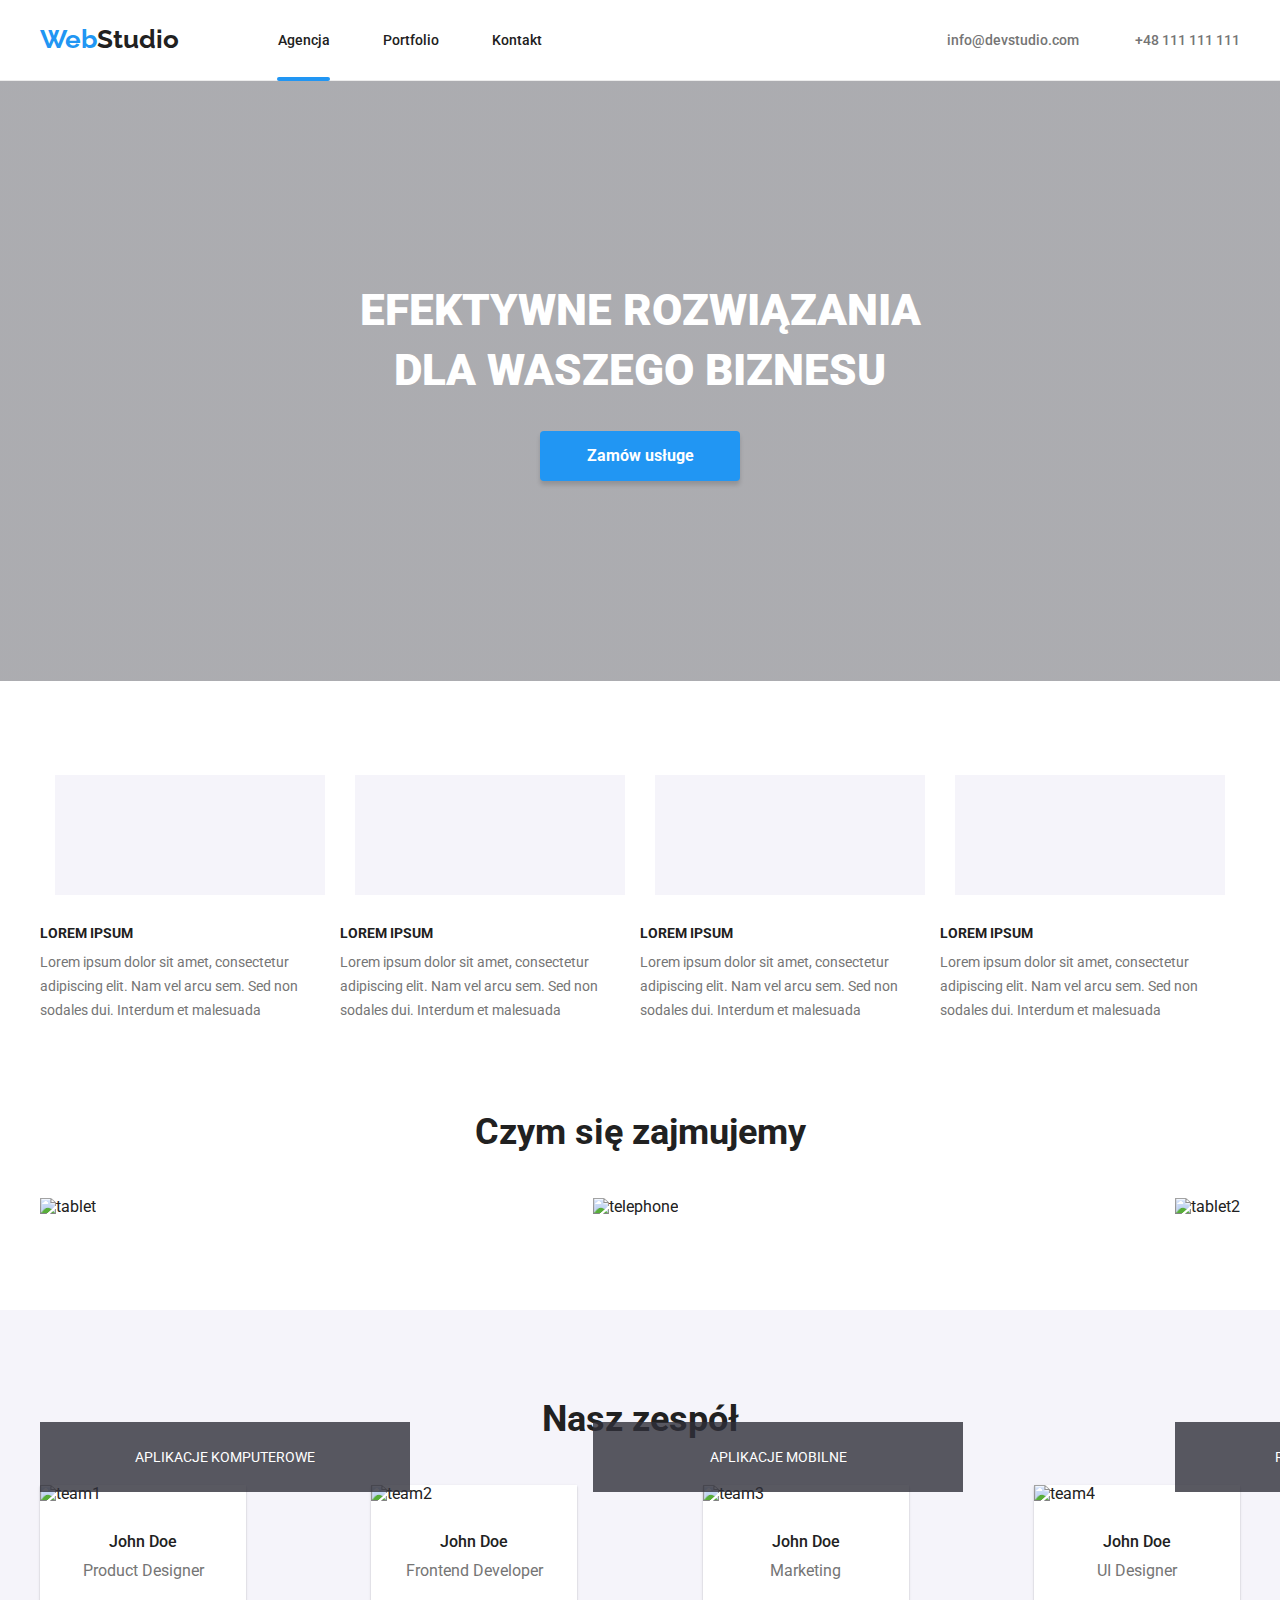
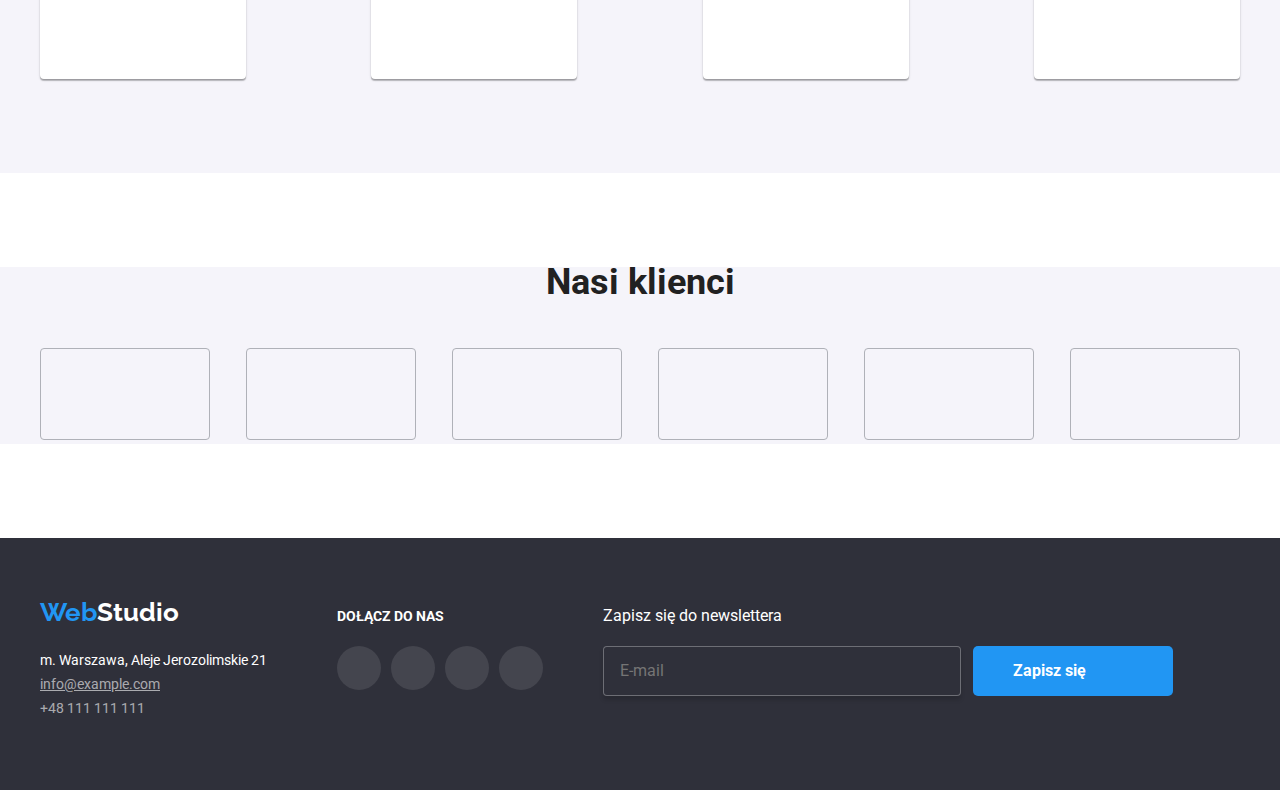
==== index.html @ 6f5c292a "finished" ====
<!DOCTYPE html>
<html lang="en">
  <head>
    <meta charset="UTF-8" />
    <meta http-equiv="X-UA-Compatible" content="IE=edge" />
    <meta name="viewport" content="width=device-width, initial-scale=1.0" />
    <title>Main Page</title>
    <link rel="preconnect" href="https://fonts.googleapis.com" />
    <link rel="preconnect" href="https://fonts.gstatic.com" crossorigin />
    <link
      href="https://fonts.googleapis.com/css2?family=Raleway:wght@700&family=Roboto:wght@400;500;700;900&display=swap"
      rel="stylesheet"
    />
    <link
      rel="stylesheet"
      href="https://cdnjs.cloudflare.com/ajax/libs/modern-normalize/1.0.0/modern-normalize.min.css"
    />
    <!-- WALIDATOR DODANY POWYZEJ-->

    <link rel="stylesheet" href="css/styles.css" />
  </head>
  <body>
    <header>
      <div class="container">
        <!-- SEKCJA ZACZĘTA OD container i w niej cala reszta-->
        <div class="header">
          <a class="header webstudio" href="index.html"
            ><span class="web">Web</span><span class="studio">Studio</span></a
          >
          <nav>
            <ul class="header_nav_ul header-nav-container">
              <li><a class="header_nav_li agencja agencja_index" href="#">Agencja</a></li>
              <li>
                <a class="header_nav_li portfolio" href="portfolio.html"
                  >Portfolio</a
                >
              </li>
              <li><a class="header_nav_li kontakt" href="#">Kontakt</a></li>
            </ul>
          </nav>
           <a class="header_mail" href="mailto:info@devstudio.com">
                           <svg class="icon-header icon-envelope" width="16px" height="12px">
                             <use href="./Images/icons.svg#icon-envelope"></use></svg>

           <span> info@devstudio.com</span></a>
          
     
         
         
          <a class="header_tel" href="tel:+48111111111">
             <svg class="icon-header icon-phone" width="16px" height="20px">
            <use href="./Images/icons.svg#icon-smartphone">
          <span>+48 111 111 111</span></a>
        </div>
      </div>
    </header>
    <main>
      <section class="main_section1">
        <div class="container">
          <!-- SEKCJA ZACZĘTA OD container i w niej cala reszta-->

          <h1 class="h1-title">EFEKTYWNE ROZWIĄZANIA DLA WASZEGO BIZNESU</h1>
          <button class="main_button" type="button" data-modal-open>Zamów usługe</button>
        </div>
      </section>

      <section class="main_section2">
        <div class="container">
          <!-- SEKCJA ZACZĘTA OD container i w niej cala reszta-->
          <ul class="section2-icons">
            <li>
             <svg>
                <use  href="Images/icons.svg#icon-antenna"></use>
              </svg>
              <li>
              <svg width="270px" height="120px">
                <use href="Images/icons.svg#icon-clock" ></use></svg>
            </li>
            <li>
              <svg width="270px" height="120px">
                <use href="Images/icons.svg#icon-diagram"></use>
              </svg>
            </li>
            <li>
              <svg width="270px" height="120px">
                <use  href="Images/icons.svg#icon-astronaut"></use>
              </svg>
            </li>
          </ul>
          <ul class="section2">
            <li class="section2-li">
              <h3>LOREM IPSUM</h3>
              <p class="h3_p">
                Lorem ipsum dolor sit amet, consectetur adipiscing elit. Nam vel
                arcu sem. Sed non sodales dui. Interdum et malesuada
              </p>
            </li>
            <li class="section2-li">
              <h3>LOREM IPSUM</h3>
              <p class="h3_p">
                Lorem ipsum dolor sit amet, consectetur adipiscing elit. Nam vel
                arcu sem. Sed non sodales dui. Interdum et malesuada
              </p>
            </li>
            <li class="section2-li">
              <h3>LOREM IPSUM</h3>
              <p class="h3_p">
                Lorem ipsum dolor sit amet, consectetur adipiscing elit. Nam vel
                arcu sem. Sed non sodales dui. Interdum et malesuada
              </p>
            </li>
            <li class="section2-li">
              <h3>LOREM IPSUM</h3>
              <p class="h3_p">
                Lorem ipsum dolor sit amet, consectetur adipiscing elit. Nam vel
                arcu sem. Sed non sodales dui. Interdum et malesuada
              </p>
            </li>
          </ul>
        </div>
      </section>
<!--                                CZYM SIE ZAJMUJEMY                   -->

      <section class="main_section3">
        <div class="container">
          <!-- SEKCJA ZACZĘTA OD container i w niej cala reszta-->

          <h2>Czym się zajmujemy</h2>
          <ul class="section3">
            <li>
              <img
                src="Images/items/img-3.jpg"
                alt="tablet"
                width="370"
                height="294"
              />
              <div class="section3-div">
                <p>APLIKACJE KOMPUTEROWE</p>
              </div>
            </li>
            <li class="section3_li2">
              <img
                src="Images/items/img-1.jpg"
                alt="telephone"
                width="370"
                height="294"
              />
                <div class="section3-div">
                <p>APLIKACJE MOBILNE</p>
              </div>
            </li>
            <li class="section3_li3">
              <img
                src="Images/items/img-2.jpg"
                alt="tablet2"
                width="370"
                height="294"
              />
                <div class="section3-div">
                <p>ROZWIĄZANIA GRAFICZNE</p>
              </div>
            </li>
          </ul>
        </div>
      </section>
      <section class="main_section4">
        <div class="container">
          <!-- SEKCJA ZACZĘTA OD container i w niej cala reszta-->

          <h2>Nasz zespół</h2>
          <ul class="main_section4">
            <li>
              <figure>
                <img
                  src="Images/people/img-a-.jpg"
                  alt="team1"
                  width="270"
                  height="260"
                />
                <figcaption class="figcaption_main">
                  John Doe
                  <p><span class="figcaption_span">Product Designer</span></p>
                    <ul class="linki">
                      <li>
                        <a href="#">
                          
                <svg width="20px" height="20px">
                  <use href="./Images/icons.svg#icon-instagram"></use>
                </svg>
                </a>
              </li>
              <li>
                                        <a href="#">
                <svg width="20px" height="20px">
                  <use href="./Images/icons.svg#icon-twitter"></use>
                </svg>
                </a>
              </li>
              <li>
                                        <a href="#">
                <svg width="20px" height="20px">
                  <use href="./Images/icons.svg#icon-facebook"></use>
                </svg>
                </a>
              </li>
              <li>                        <a href="#">
                <svg width="20px" height="20px">
                  <use href="./Images/icons.svg#icon-linkedin"
></use>
                </svg>
                </a>
              </li>
                    </ul>
                </figcaption>
              </figure>
               
            
         
            <li>
              <figure>
                <img
                  src="Images/people/img-d.jpg"
                  alt="team2"
                  width="270"
                  height="260"
                />
                <figcaption class="figcaption_main">
                  John Doe
                  <p><span class="figcaption_span">Frontend Developer</span></p>
                    <ul class="linki">
                      <li>
                        <a href="#">
                          
                <svg width="20px" height="20px">
                  <use href="./Images/icons.svg#icon-instagram"></use>
                </svg>
                </a>
              </li>
              <li>
                                        <a href="#">
                <svg width="20px" height="20px">
                  <use href="./Images/icons.svg#icon-twitter"></use>
                </svg>
                </a>
              </li>
              <li>
                                        <a href="#">
                <svg width="20px" height="20px">
                  <use href="./Images/icons.svg#icon-facebook"></use>
                </svg>
                </a>
              </li>
              <li>                        <a href="#">
                <svg width="20px" height="20px">
                  <use href="./Images/icons.svg#icon-linkedin"
></use>
                </svg>
                </a>
              </li>
                    </ul>
                </figcaption>
              </figure>
            <li>
              <figure>
                <img
                  src="Images/people/img-c.jpg"
                  alt="team3"
                  width="270"
                  height="260"
                />
                <figcaption class="figcaption_main">
                  John Doe
                  <p><span class="figcaption_span">Marketing</span></p>
           <ul class="linki">
                      <li>
                        <a href="#">
                          
                <svg width="20px" height="20px">
                  <use href="./Images/icons.svg#icon-instagram"></use>
                </svg>
                </a>
              </li>
              <li>
                                        <a href="#">
                <svg width="20px" height="20px">
                  <use href="./Images/icons.svg#icon-twitter"></use>
                </svg>
                </a>
              </li>
              <li>
                                        <a href="#">
                <svg width="20px" height="20px">
                  <use href="./Images/icons.svg#icon-facebook"></use>
                </svg>
                </a>
              </li>
              <li>                        <a href="#">
                <svg width="20px" height="20px">
                  <use href="./Images/icons.svg#icon-linkedin"
></use>
                </svg>
                </a>
              </li>
                    </ul>
                </figcaption>
              </figure>
            <li>
              <figure>
                <img
                  src="Images/people/img-b.jpg"
                  alt="team4"
                  width="270"
                  height="260"
                />
                <figcaption class="figcaption_main">
                  John Doe
                  <p><span class="figcaption_span">UI Designer</span></p>
            <ul class="linki">
                      <li>
                        <a href="#">
                          
                <svg width="20px" height="20px">
                  <use href="./Images/icons.svg#icon-instagram"></use>
                </svg>
                </a>
              </li>
              <li>
                                        <a href="#">
                <svg width="20px" height="20px">
                  <use href="./Images/icons.svg#icon-twitter"></use>
                </svg>
                </a>
              </li>
              <li>
                                        <a href="#">
                <svg width="20px" height="20px">
                  <use href="./Images/icons.svg#icon-facebook"></use>
                </svg>
                </a>
              </li>
              <li>                        <a href="#">
                <svg width="20px" height="20px">
                  <use href="./Images/icons.svg#icon-linkedin"
></use>
                </svg>
                </a>
              </li>
                    </ul>
                </figcaption>
              </figure>
          </ul>
        </div>
      </section>
      <section class="main_section5">
        <div class="container">
        <h2>Nasi klienci</h2>
        <ul class="klienci">
          <li>
            <a href="#">
            <svg width="170px" height="92px">
              <use href="Images/icons.svg#icon-Logo"></use>
            </svg>
                        </a>

          </li>

           <li>
                         <a href="#">

            <svg width="170px" height="92px">
              <use href="Images/icons.svg#icon-Logo-1"></use>
            </svg>
                        </a>

          </li>

           <li>
                         <a href="#">

            <svg width="170px" height="92px">
              <use href="Images/icons.svg#icon-Logo-2"></use>
            </svg>
                        </a>

          </li>

           <li>
                         <a href="#">

            <svg width="170px" height="92px">
              <use href="Images/icons.svg#icon-Logo-3"></use>
            </svg>
                        </a>

          </li>

           <li>
                         <a href="#">

            <svg width="170px" height="92px">
              <use href="Images/icons.svg#icon-Logo-4"></use>
            </svg>
                        </a>

          </li>

           <li>
                         <a href="#">

            <svg width="170px" height="92px">
              <use href="Images/icons.svg#icon-Logo-5"></use>
            </svg>
            </a>
          </li>

        </ul>
      </section>
    </main>
    <footer class="footer-container">
      <div class="container">
        <!-- SEKCJA ZACZĘTA OD container i w niej cala reszta-->
        <div class="footer">
                    <div class="welcome">
  <ul class="address_ul">
    <li>    <a class="footer webstudio" href="#"
            ><span class="web">Web</span
            ><span class="studio_footer">Studio</span></a
          ></li>
              <li class="address_li_1">m. Warszawa, Aleje Jerozolimskie 21</li>
              <li>
                <a class="footer_a footer_email" href="mailto:info@example.com"
                  >info@example.com</a
                >
              </li>
              <li>
                <a class="footer_a" href="telto:+48111111111"
                  >+48 111 111 111</a
                >
              </li>
            </ul>
            <ul class="end">
      
          
              <li> <span>DOŁĄCZ DO NAS</span></li>
              <li>
                <ul class="social-end">
                  <li>
                        <a href="#">
                          
                <svg width="20px" height="20px">
                  <use href="./Images/icons.svg#icon-instagram"></use>
                </svg>
                </a>
              </li>
              <li>
                                        <a href="#">
                <svg width="20px" height="20px">
                  <use href="./Images/icons.svg#icon-twitter"></use>
                </svg>
                </a>
              </li>
              <li>
                                        <a href="#">
                <svg width="20px" height="20px">
                  <use href="./Images/icons.svg#icon-facebook"></use>
                </svg>
                </a>
              </li>
              <li>                        <a href="#">
                <svg width="20px" height="20px">
                  <use href="./Images/icons.svg#icon-linkedin"
></use>
                </svg>
                </a>
              </li>
                </ul>
            </ul>
          </address>
                                  <div class="newsletter">
                                    <span>Zapisz się do newslettera</span>
                                    <form action="">
                                      <div class="newsletter-flex">
                                      <label for="email-newsletter"></label>
                                      <input type="email" class="email-newsletter" id="email-newsletter" placeholder="E-mail">
                                      <button class="newsletter-button" type="submit">
                                       <span>Zapisz się</span> 
                                            <svg class="flyletter" height="24px"> 
  <use href="./Images/symbol-defs.svg#icon-flyletter"></use>
</svg>
</button>
                                  


                                      </button>
                                      </div>
                                    </form>
                                  </div>

        </div>

      </div>
    </footer>
     <div class="backdrop is-hidden" data-modal>
     <div class="modal">
      <button type="button" class="close-btn" data-modal-close>
         <svg class="icon-close">
        <use href="./Images/symbol-defs.svg#icon-x"></use>
      </svg>
      </button>
      <p>Zostaw swoje dane w formularzu ponizej</p>
      <form>
          <label class="Imie">Imie
            <div class="column-modal">
                    <input type="text">
               <svg class="icon-person" width="12px" height="12px">
              <use href="./Images/symbol-defs.svg#icon-person" ></use>
            </svg>
      
           
            </div>
          </label>
          <label class="Telefon">Telefon
                        <div class="column-modal">
          <input type="number">
            <svg class="icon-tel" width="13px" height="13px">
              <use href="./Images/symbol-defs.svg#icon-tel" ></use>
            </svg>
                        </div>
          </label>
             <label class="email">Email
                                       <div class="column-modal">
          <input type="email">
           <svg class="icon-letter" width="15px" height="12px">
              <use href="./Images/symbol-defs.svg#icon-letter" ></use>
            </svg>
                                       </div>
             </label>
          <label class="Feedback">  Komentarz

          <textarea class="Feedback-textarea" name="Feedback" id="Feedback"  rows="5" placeholder="Wprowadź tekst"></textarea>
          </label>
          <label class="checkbox">
            <input type="checkbox">
            <p>Oświadczam iż akceptuję <a href="#">Regulamin</a>  i <a href="#">Politykę Prywatności.</a> </p>
          </label>
          <button class="submit-modal"  >Wyślij</button>
      </form>
      </div>

     
    </div>
<script src="./js/modal.js"></script>
  </body>
</html>
---- css/styles.css ----
body {
    color: #212121;
    /* Niewiem jak dodac kolejne czcionki alternatywne dla roboto, ale dodana jest rodzina bezszeryfowa     */
    font-family: 'Roboto', sans-serif;
}


h2 {
    font-size: 36px;
    font-weight: 700;
    line-height: 0.85;
}

h3 {
    font-size: 14px;
    font-weight: 700;
    line-height: 1.17;
}

.h3_p {
    font-size: 14px;
    font-weight: 400;
    color: #757575;
    line-height: 1.71;
    margin-top: 10px;
}

h1,
h2,
h3,
ul,
p,
section,
figure {
    padding: 0px;
    margin: 0px;
}

header {
    background-color: #FFFFFF;
}

footer {
    background-color: #2F303A;
}

ul {
    list-style-type: none;
}

main {
    padding-bottom: 94px;
}

.container {
    width: 1200px;
    margin: 0 auto;
}

.header {
    display: flex;
    height: 80px;
    align-items: center;
}

header {
    border-bottom: 1px solid #ECECEC;

}

.section2 {
    display: flex;
    margin-top: 30px;
}

.section3 {
    display: flex;
    justify-content: space-between;
}

.section3 li {
    position: relative;
}

.section3 div {
    position: absolute;
    top: 224px;
    width: 370px;
    height: 70px;
    background-color: rgba(47, 48, 58, 0.8);
    text-align: center;
    color: #FFFFFF;
}

.section3-div p {
    margin-top: 27px;
    margin-bottom: 27px;
    font-weight: 700px;
    font-size: 14px;
    line-height: 16.41px;
}

.main_section4 {
    display: flex;
    justify-content: space-between;
    background-color: #F5F4FA;
    margin-bottom: 94px;
}

.section-nav {
    display: flex;
    justify-content: center;
}

.section-images {
    display: flex;
    flex-wrap: wrap;
    justify-content: space-around;
}

.section-images li {
    margin-bottom: 30px;
    background-color: #FFFFFF;
}

.footer {
    height: 252px;
    margin-top: auto;
}

.main_section1.container {
    flex-direction: column;
    align-items: center;

}


.header-nav-container {
    display: flex;
}
.figure {
    position: relative;
        overflow: hidden;

    transition-property: box-shadow;
    transition-duration: 250ms;
    transition-timing-function: cubic-bezier(0.4, 0, 0.2, 1);

}
.

.section_ul.container {
    flex-wrap: wrap;
    justify-content: space-around;
}

.section_ul.container li {
    padding: 0px;
    margin: 0px;
    margin-top: 30px;
}

.section_ul li:hover {
    border: 1px solid #EEEEEE;
    box-shadow: 0px 1px 1px rgba(161, 131, 131, 0.12),
        0px 4px 4px rgba(0, 0, 0, 0.06),
        1px 4px 6px rgba(0, 0, 0, 0.16);
      
}
.section_ul li:hover .overlay {
    transform: translateY(0);
    visibility: visible;
}
.overlay {
    position: absolute;
    visibility: hidden;
    top: 0;
    left: 0;
    width: 100%;
    height: 100%;
    background-color: rgba(33, 150, 243, 0.9);
    transform: translateY(100%);
    transition: transform 500ms cubic-bezier(0.4, 0, 0.2, 1);
}
.overlay p {
    font-size: 18px;
    font-weight: 400;
    color: #FFFFFF;
    line-height: 28px;
    display: inline-block;
    width: 301px;
    height: 196px;
display: flex;
justify-content: center;
margin: 49px 45px 49px 24px;
}


.agencja {
    width: 53px;
    margin-left: 93px;
}



.agencja_index::after{
      content: "";
      width: 53px;
      height: 4px;
      background-color: #2196F3;
      display: inline-block;
      position: relative;
      top: 36px;
      right: 53px;
      border-radius: 2px;
}
.portfolio_portfolio::after {
          content: "";
          width: 53px;
          height: 4px;
          background-color: #2196F3;
          display: inline-block;
          position: relative;
          top: 36px;
          right: 53px;
          border-radius: 2px;
}
.portfolio_portfolio {
      margin-left: 53px;
   

}

.portfolio {
    width: 58px;
    margin-right: 53px;
}

.kontakt {
    width: 51px;
}
.header_mail,
.header_tel {
    color: #757575;
    text-decoration: none;
    font-size: 14px;
    font-weight: 500;
    line-height: 1.17;
    display: flex;
    align-items: center;
    fill: #757575;
    transition-property: color;
    transition-duration: 250ms;
    transition-timing-function: cubic-bezier(0.4, 0, 0.2, 1);
}



.header_nav_li:hover,
.header_nav_li:focus,
.header_mail:hover,
.header_mail:focus,
.header_tel:hover,
.header_tel:focus {
    fill: #2196F3;
    color: #2196F3;
}
.header_nav_li {
    color: #212121;
    text-decoration: none;
    font-size: 14px;
    font-weight: 500;
    line-height: 1.17;
    height: 16px;
    padding-top: 32px;
    padding-bottom: 32px;
    transition-property: color;
    transition-duration: 250ms;
    transition-timing-function: cubic-bezier(0.4, 0, 0.2, 1);
}

.main_section1 {
    background-image: linear-gradient(rgba(47, 48, 58, 0.4),
            rgba(47, 48, 58, 0.4)),
        url(../Images/background.jpg);
    height: 600px;
    background-size: cover;
    background-repeat: no-repeat;
}


.main_section2 {
    margin-top: 94px;
}

.section2-icons {
    display: flex;
    justify-content: space-around;
    align-items: center;
}

.section2-icons li {
    background-color: #F5F4FA;
    width: 270px;
    height: 120px;
}

.section2-icons svg {
    width: 270px;
    height: 70px;
    margin: auto;
    margin-top: 25px;

}


.h1-title {
    width: 696px;
    text-align: center;
    width: 650px;
    display: block;
    margin-left: auto;
    margin-right: auto;
    padding-top: 200px;
}

.main_section3 h2 {
    text-align: center;
    margin-top: 94px;
    margin-bottom: 50px;
}

.main_section3 {
    margin-bottom: 94px;
}

.main_section4 h2 {
    text-align: center;
    margin-top: 94px;
    margin-bottom: 50px;
}

.main_section5 h2 {
    text-align: center;
    margin-bottom: 50px;
    margin-top: 94px;
}

.main_section5 {
    background-color: #F5F4FA;
}

.main_section4>li {
    box-shadow: 0px 1px 3px rgba(0, 0, 0, 0.12),
        0px 1px 1px rgba(0, 0, 0, 0.14),
        0px 2px 1px rgba(0, 0, 0, 0.2);
    border-radius: 0px 0px 4px 4px;
    padding-bottom: 30px;
    background-color: #FFFFFF;
}










.header_nav_ul,
.main_button_ul,
.address_ul {
    list-style-type: none;
}

.main_button_ul.container {
    justify-content: center;
}

.main_button_ul button:hover,
.main_button_ul button:focus {
    box-shadow: 0px 3px 1px rgba(0, 0, 0, 0.1),
        0px 1px 2px rgba(0, 0, 0, 0.08),
        0px 2px 2px rgba(0, 0, 0, 0.12);

}











.icon-envelope,
.icon-phone {
    margin-right: 10px;
}

.header_tel {
    margin-left: 30px;
}

.header_mail {
    margin-left: auto;
}

.web {
    color: #2196F3;
}

.studio {
    color: #212121;
}

.studio_footer {
    color: white;
}

.footer.webstudio {
    text-decoration: none;
    font-family: "Raleway";
    font-size: 26px;
    font-weight: 700;
    width: 145px;
    height: 31px;
    margin-top: 60px;
    display: inline-block;
}

.header.webstudio {
    text-decoration: none;
    font-family: "Raleway";
    font-size: 26px;
    font-weight: 700;
    width: 145px;
    height: 31px;
}

h1 {
    font-size: 44px;
    font-weight: 900;
    color: #FFFFFF;
    line-height: 1.36;
}

.klienci {
    display: flex;
    justify-content: space-between;
    align-items: center;

}

.klienci svg {
    border-radius: 4px;
    fill: #AFB1B8;
    border: 1px solid #AFB1B8;
     transition-property: fill, border;
     transition-timing-function: cubic-bezier(0.4, 0, 0.2, 1);
     transition-duration: 250ms;

}

.klienci svg:hover {
    fill: #2196F3;
    border: 1px solid #2196F3;

}



/*                  PORTFOIO                */

.portfolio_buttons {
    cursor: pointer;
    font-size: 16px;
    font-weight: 500;
    line-height: 1.62;
    margin-left: 8px;
    border: none;
    height: 38px;
    margin-top: 94px;
    margin-bottom: 50px;
    background-color: #F5F4FA;
    transition-property: color, background-color, box-shadow;
    transition-duration: 800ms;
    transition-timing-function: cubic-bezier(0.4, 0, 0.2, 1);
}

.portfolio_buttons:hover {
    color: white;
    background-color: #2196F3;
    box-shadow: 0px 3px 1px rgba(0, 0, 0, 0.1),
        0px 1px 2px rgba(0, 0, 0, 0.08),
        0px 2px 2px rgba(0, 0, 0, 0.12);
    border-radius: 4px;
}

.portfolio_buttons.Wszystkie {
    width: 121px;
}

.portfolio_buttons.strony {
    width: 93px;
}

.portfolio_buttons.Aplikacje {
    width: 114px;
}

.portfolio_buttons.dizajn {
    width: 91px;
}

.portfolio_buttons.marketing {
    width: 121px;
}

.section_figcaption {
    margin-top: 20px;
}

.section_figcaption_span {
    margin-top: 4px;
}




.main_button {
    font-family: roboto;
    font-size: 16px;
    font-weight: 700;
    line-height: 1.87;
    cursor: pointer;
    background-color: #2196F3;
    color: #FFFFFF;
    width: 200px;
    height: 50px;
    box-shadow: 0px 4px 4px rgba(0, 0, 0, 0.15);
    border-radius: 4px;
    border: none;
    margin-top: 30px;
    display: block;
    margin: auto;
    margin-top: 30px;
    transition:  500ms linear;
    animation-duration: 500ms;
}

.section_figcaption {
    font-size: 18px;
    font-weight: 700;
    line-height: 35px;
    margin-bottom: 20px;


}

.section_figcaption p {
    padding-top: 5px;
    padding-bottom: 5px;
}


.section_figcaption_span {
    font-size: 16px;
    font-weight: 400;
    color: #757575;
    line-height: 35px;
    padding-top: 5px;
    padding-bottom: 5px;
}

.figcaption_main {
    font-size: 16px;
    font-weight: 500;
    line-height: 1.17;
    margin-top: 30px;
    text-align: center;
}

.figcaption_span {
    color: #757575;
    font-weight: 400;
}

.figcaption_main p {
    margin-top: 10px;
}

.address_li_1 {
    color: #FFFFFF;
    font-size: 14px;
    font-weight: 400;
    font-family: roboto;

    line-height: 1.71;
    margin-top: 20px;
}

.footer_a {
    color: rgba(255, 255, 255, 0.6);
    font-size: 14px;
    font-weight: 400;
    font-style: normal;
    line-height: 1.71;
    text-decoration: none;
    margin-top: 9px;
}
.footer_email {
    text-decoration: underline;
}

.Nasz-zespol-ikony {
    display: flex;
}

.sociale {}

.linki {
    width: 206px;
    /*border: 1px solid black; */
    margin-right: auto;
    margin-left: auto;
    margin-top: 20px;
    display: flex;
    justify-content: space-between;
    align-items: center;

}

.linki a {
    height: 44px;
    width: 44px;
    display: inline-block;
    border-radius: 50%;
    fill: #757575;
        transition-property: background-color;
transition-timing-function: cubic-bezier(0.4, 0, 0.2, 1);
transition-duration: 250ms;

}

.linki svg {
    margin-top: 12px;
    margin-bottom: 12px;
    transition-duration: 250ms;

   
    
}

.linki svg:hover {
    fill: #EEEEEE;
}

.linki a:hover {
    background-color: #2196F3;
    fill: #EEEEEE;
}


.welcome {
    display: flex;
align-items: baseline;}

.end {
    margin-left: 70px;
}

.end span {
    margin-bottom: 20px;
    color: white;
    font-size: 14px;
    font-weight: 700;
}

.social-end {
    display: flex;
    margin-top: 20px;
}

.social-end a {
    height: 44px;
    width: 44px;
    display: inline-block;
    border-radius: 50%;
    fill: white;
    background-color: rgba(255, 255, 255, 0.1);
    margin-right: 10px;
     transition-property: background-color;
     transition-timing-function: cubic-bezier(0.4, 0, 0.2, 1);
     transition-duration: 250ms;

}

.social-end a:hover {
    background-color: #2196F3;
}



.social-end svg {
    margin: 12px
}

.backdrop {
    position: fixed;
    top: 0px;
    left: 0px;
    width: 100%;
    height: 100%;
    background-color: rgba(0, 0, 0, 0.2);
}
.modal {
    position: absolute;
    left: 50%;
    top: 50%;
    transform: translate(-50%,-50%);
    width: 528px;
height: 581px;
background-color: #FFFFFF;
transition-property: scale(1);
animation: animateModal 1000ms 1000ms;
}

@keyframes animateModal {
    0% {
    transform: translate(-50%, -50%) scale(0);
    }
     100% {
transform:  translate(-50%, -50%) scale(1);
        }

    }

.is-hidden {
    opacity: 0;
    visibility: hidden;
    pointer-events: none;
}
.close-btn {
    position: absolute;
    top: 8px;
    right: 8px;
    width: 30px;
    height: 30px;
    background-color: #FFFFFF;
    border: 1px solid rgba(0,0,0,0.1);
    border-radius: 50%;
    cursor: pointer;
    padding: 0px;

}
.icon-close {
    width: 11px;
    height: 11px;
    margin: 8.5px;
}

.newsletter span {
    
    color: #FFFFFF;
}
.newsletter {
    margin-left: 50px;
}
.email-newsletter {
    width: 358px;
    height: 50px;
    background-color: #2F303A;
padding: 0;
border: 1px solid;
border-color: rgba(255, 255, 255, 0.3);
border-radius: 4px;
 box-shadow: 0px 4px 4px 0px #00000026;
 color: #EEEEEE;
}
.email-newsletter::placeholder {
padding-left: 16px;    
}
.newsletter-button {
    width: 200px;
    height: 50px;
    background-color: #2196F3;
    border-radius: 5px;
    margin-left: 12px;
    color: #FFFFFF;
    padding: 0;
    border: 0;
    display: flex;
    justify-content: center;
    align-items: center;
}
.newsletter-flex {
    display: flex;
    justify-content: center;
    margin-top: 20px;
}
.flyletter {
    width: 24px;
        margin-left: 24px;

}
.newsletter-button span {
    color: #FFFFFF;
    font-weight: 700;
    font-size: 16px;
    width: 82px;
    display: inline;
    line-height: 30px;

}
.newsletter-button:hover {
    cursor: pointer;
}

/*                                           MODAL       */   

.modal label {
    position: absolute;
}
.modal p {
    position: absolute;
    top: 40px;
    left: 40px;
    font-size: 20px;
    line-height: 23,44px;
    color: #212121;
    font-weight: 700;
    width: 448px;
    display: block;
text-align: center;
}



.Feedback {
    top: 309px;
        margin-left: 40px;

}
textarea {
        width: 448px;
    border: 1px solid rgba(33, 33, 33, 0.2);

}
.Feedback-textarea {
    margin-top: 4px;
    resize: none;
}
.Feedback::placeholder {
    color: rgba(117, 117, 117, 0.5) ;
}
.checkbox {
    top: 450px;
        left: 54px;
    position: absolute;
    width: 16px;
    height: 15px;
}
.checkbox input {
     width: 16px;
     height: 15px;
}
.checkbox a {
color: #2196F3;
text-decoration: underline;
}
.checkbox a:hover {
cursor: default;

}

.checkbox p {
    top: -4px;
    left: 20px;
    font-family: Roboto;
    font-size: 14px;
    font-style: normal;
    font-weight: 400;
    line-height: 24px;
    letter-spacing: 0.03em;
    text-align: left;

}


.column-modal {
    width: 448px;
    height: 40px;
    position: relative;
    margin-top: 4px;
}










.column-modal input {
    padding-left: 42px;
    width: 406px;
    height: 40px;
    border: 1px solid rgba(33, 33, 33, 0.2);
    width: 100%;
}
.column-modal input:focus {

}
.column-modal input:focus {
        border: 1px solid red;

}
.column-modal input {
            border: 1px solid red;

}

.Imie {
    top: 75px;
    display: block;
    margin-left: 40px;
    margin-top: 12px;
}
.Telefon {
    top: 160px;
    margin-left: 40px;
}
.email {
    margin-left: 40px;
    margin-top: 10px;
    display: block;
    top: 221px;
}

.icon-person {
    position: absolute;
    top: 35%;
    left: 15px;
}
.icon-tel {
    position: absolute;
    top: 35%;
    left: 15px;
}
.icon-letter {
 position: absolute;
 top: 45%;
 left: 15px;
}

.submit-modal {
    width: 200px;
    height: 50px;
    background-color: #2196F3;
    font-size: 16px;
    font-weight: 700;
    line-height: 30px;
    border: none;
    border-radius: 4px;
    box-shadow: 0px 4px 4px 0px #00000026;
    top: 500px;
    left: 164px;
    position: absolute;
    color: #EEEEEE;

}





/*
.imie-modal input:focus {
    border: 1px solid #2196F3;
    fill: red;

}
.Telefon {
    margin-left: 40px;
    margin-top: 10px;
    top: 153px;
    display: block;
}

.Telefon input {
    border: 1px solid rgba(33, 33, 33, 0.2);
    width: 448px;
    height: 40px;
    margin-right: 40px;
    margin-top: 4px;
}
.column-modal :nth-child(1) {
    margin-top: 150px;
}
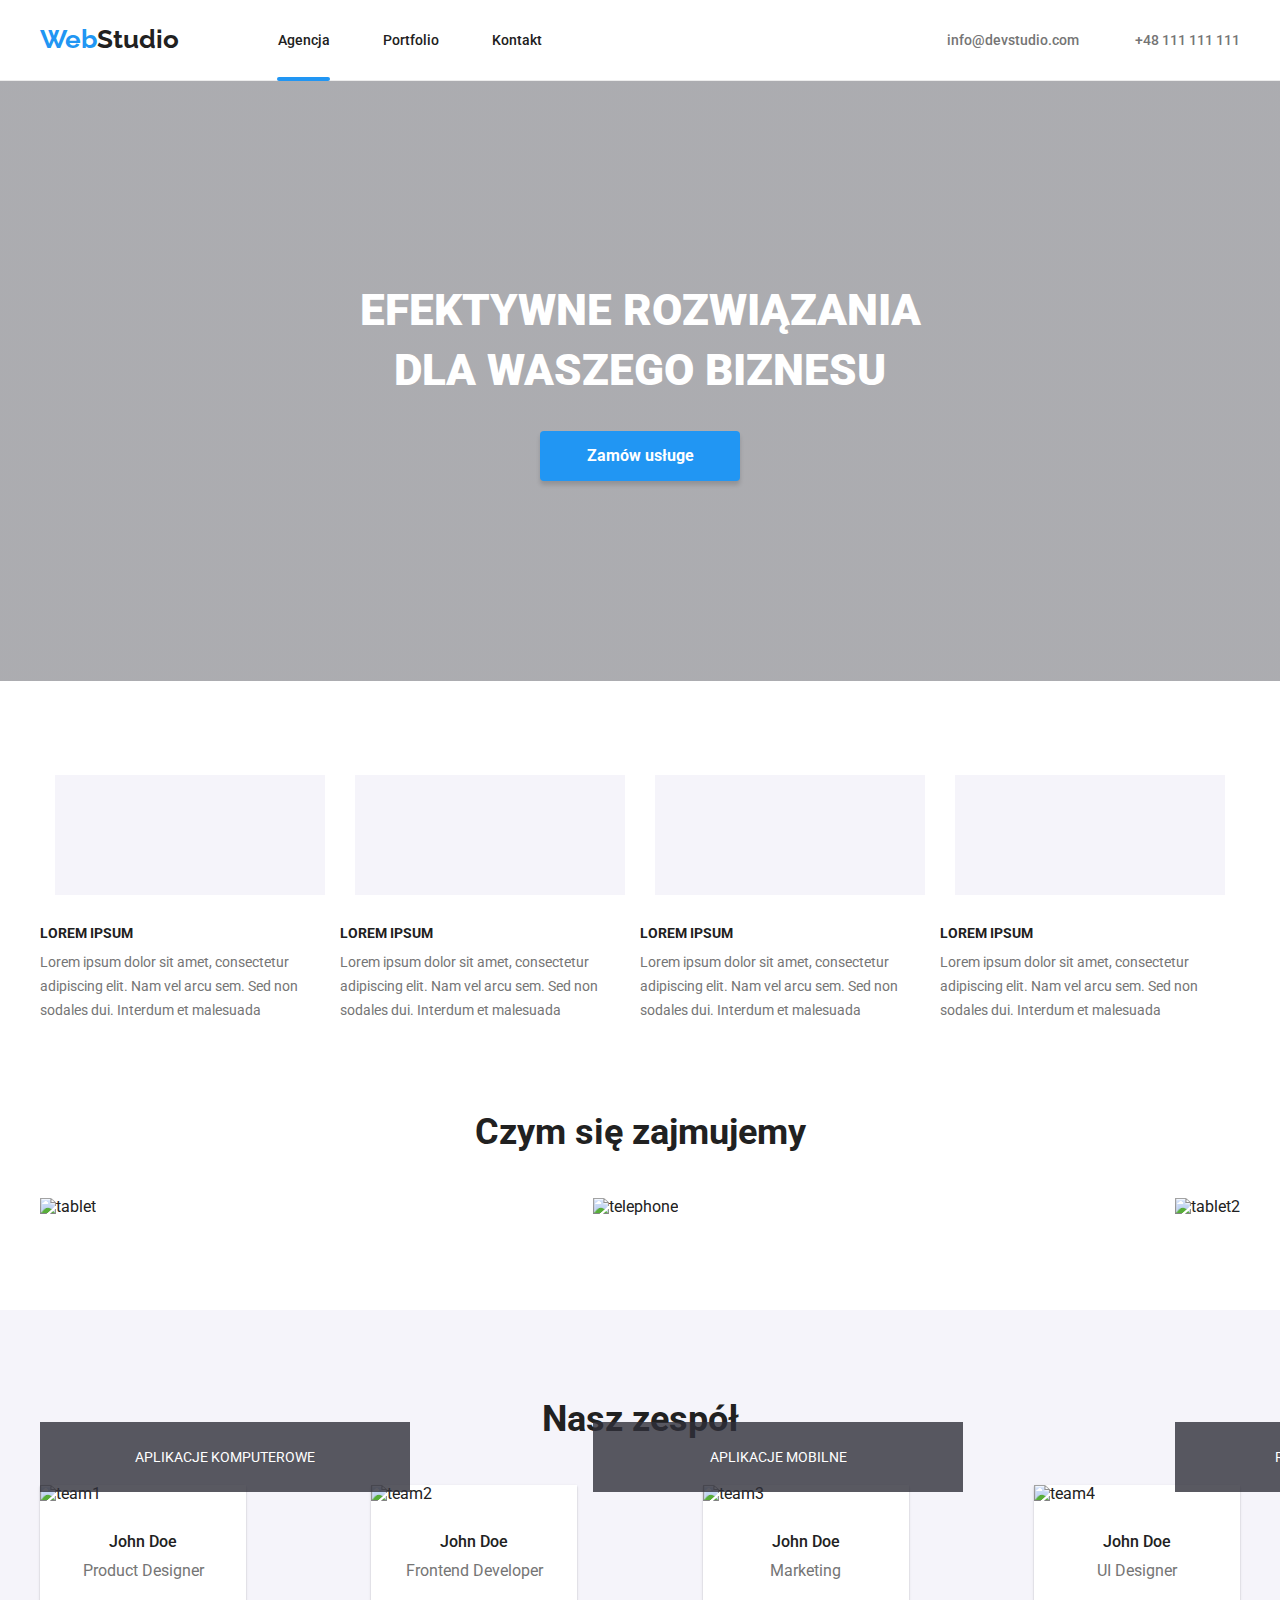
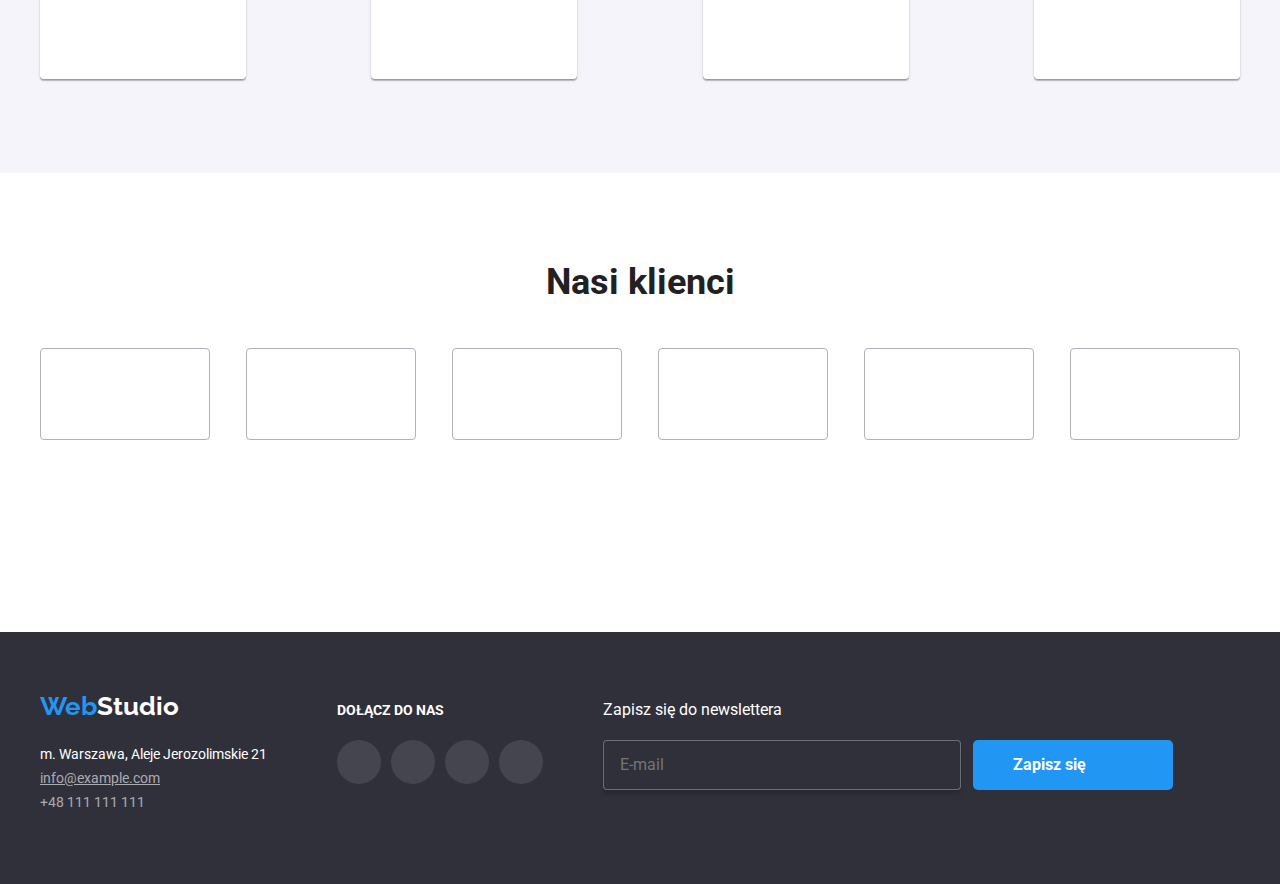
==== commit 6d1f9a61: "finished HW 6" ====
--- a/index.html
+++ b/index.html
@@ -511,7 +511,7 @@
       <form>
           <label class="Imie">Imie
             <div class="column-modal">
-                    <input type="text">
+                    <input type="text" required>
                <svg class="icon-person" width="12px" height="12px">
               <use href="./Images/symbol-defs.svg#icon-person" ></use>
             </svg>
@@ -521,7 +521,7 @@
           </label>
           <label class="Telefon">Telefon
                         <div class="column-modal">
-          <input type="number">
+          <input type="number" required>
             <svg class="icon-tel" width="13px" height="13px">
               <use href="./Images/symbol-defs.svg#icon-tel" ></use>
             </svg>
@@ -529,7 +529,7 @@
           </label>
              <label class="email">Email
                                        <div class="column-modal">
-          <input type="email">
+          <input type="email" required>
            <svg class="icon-letter" width="15px" height="12px">
               <use href="./Images/symbol-defs.svg#icon-letter" ></use>
             </svg>
@@ -540,8 +540,8 @@
           <textarea class="Feedback-textarea" name="Feedback" id="Feedback"  rows="5" placeholder="Wprowadź tekst"></textarea>
           </label>
           <label class="checkbox">
-            <input type="checkbox">
-            <p>Oświadczam iż akceptuję <a href="#">Regulamin</a>  i <a href="#">Politykę Prywatności.</a> </p>
+            <input class="checkbox-input visually-hidden" type="checkbox">
+            <p>Oświadczam iż akceptuję &nbsp<a href="#">Regulamin &nbsp</a>  i&nbsp <a href="#">Politykę Prywatności.</a> </p>
           </label>
           <button class="submit-modal"  >Wyślij</button>
       </form>
@@ -551,4 +551,4 @@
     </div>
 <script src="./js/modal.js"></script>
   </body>
-</html>
+</html>--- a/css/styles.css
+++ b/css/styles.css
@@ -138,18 +138,18 @@
 .header-nav-container {
     display: flex;
 }
+
 .figure {
     position: relative;
-        overflow: hidden;
+    overflow: hidden;
 
     transition-property: box-shadow;
     transition-duration: 250ms;
     transition-timing-function: cubic-bezier(0.4, 0, 0.2, 1);
 
 }
-.
-
-.section_ul.container {
+
+. .section_ul.container {
     flex-wrap: wrap;
     justify-content: space-around;
 }
@@ -165,12 +165,14 @@
     box-shadow: 0px 1px 1px rgba(161, 131, 131, 0.12),
         0px 4px 4px rgba(0, 0, 0, 0.06),
         1px 4px 6px rgba(0, 0, 0, 0.16);
-      
-}
+
+}
+
 .section_ul li:hover .overlay {
     transform: translateY(0);
     visibility: visible;
 }
+
 .overlay {
     position: absolute;
     visibility: hidden;
@@ -182,6 +184,7 @@
     transform: translateY(100%);
     transition: transform 500ms cubic-bezier(0.4, 0, 0.2, 1);
 }
+
 .overlay p {
     font-size: 18px;
     font-weight: 400;
@@ -190,9 +193,9 @@
     display: inline-block;
     width: 301px;
     height: 196px;
-display: flex;
-justify-content: center;
-margin: 49px 45px 49px 24px;
+    display: flex;
+    justify-content: center;
+    margin: 49px 45px 49px 24px;
 }
 
 
@@ -203,31 +206,33 @@
 
 
 
-.agencja_index::after{
-      content: "";
-      width: 53px;
-      height: 4px;
-      background-color: #2196F3;
-      display: inline-block;
-      position: relative;
-      top: 36px;
-      right: 53px;
-      border-radius: 2px;
-}
+.agencja_index::after {
+    content: "";
+    width: 53px;
+    height: 4px;
+    background-color: #2196F3;
+    display: inline-block;
+    position: relative;
+    top: 36px;
+    right: 53px;
+    border-radius: 2px;
+}
+
 .portfolio_portfolio::after {
-          content: "";
-          width: 53px;
-          height: 4px;
-          background-color: #2196F3;
-          display: inline-block;
-          position: relative;
-          top: 36px;
-          right: 53px;
-          border-radius: 2px;
-}
+    content: "";
+    width: 53px;
+    height: 4px;
+    background-color: #2196F3;
+    display: inline-block;
+    position: relative;
+    top: 36px;
+    right: 53px;
+    border-radius: 2px;
+}
+
 .portfolio_portfolio {
-      margin-left: 53px;
-   
+    margin-left: 53px;
+
 
 }
 
@@ -239,6 +244,7 @@
 .kontakt {
     width: 51px;
 }
+
 .header_mail,
 .header_tel {
     color: #757575;
@@ -265,6 +271,7 @@
     fill: #2196F3;
     color: #2196F3;
 }
+
 .header_nav_li {
     color: #212121;
     text-decoration: none;
@@ -343,11 +350,10 @@
 .main_section5 h2 {
     text-align: center;
     margin-bottom: 50px;
-    margin-top: 94px;
 }
 
 .main_section5 {
-    background-color: #F5F4FA;
+    padding-bottom: 94px;
 }
 
 .main_section4>li {
@@ -459,9 +465,9 @@
     border-radius: 4px;
     fill: #AFB1B8;
     border: 1px solid #AFB1B8;
-     transition-property: fill, border;
-     transition-timing-function: cubic-bezier(0.4, 0, 0.2, 1);
-     transition-duration: 250ms;
+    transition-property: fill, border;
+    transition-timing-function: cubic-bezier(0.4, 0, 0.2, 1);
+    transition-duration: 250ms;
 
 }
 
@@ -548,7 +554,7 @@
     display: block;
     margin: auto;
     margin-top: 30px;
-    transition:  500ms linear;
+    transition: 500ms linear;
     animation-duration: 500ms;
 }
 
@@ -612,6 +618,7 @@
     text-decoration: none;
     margin-top: 9px;
 }
+
 .footer_email {
     text-decoration: underline;
 }
@@ -640,9 +647,9 @@
     display: inline-block;
     border-radius: 50%;
     fill: #757575;
-        transition-property: background-color;
-transition-timing-function: cubic-bezier(0.4, 0, 0.2, 1);
-transition-duration: 250ms;
+    transition-property: background-color;
+    transition-timing-function: cubic-bezier(0.4, 0, 0.2, 1);
+    transition-duration: 250ms;
 
 }
 
@@ -651,8 +658,8 @@
     margin-bottom: 12px;
     transition-duration: 250ms;
 
-   
-    
+
+
 }
 
 .linki svg:hover {
@@ -667,7 +674,8 @@
 
 .welcome {
     display: flex;
-align-items: baseline;}
+    align-items: baseline;
+}
 
 .end {
     margin-left: 70px;
@@ -693,9 +701,9 @@
     fill: white;
     background-color: rgba(255, 255, 255, 0.1);
     margin-right: 10px;
-     transition-property: background-color;
-     transition-timing-function: cubic-bezier(0.4, 0, 0.2, 1);
-     transition-duration: 250ms;
+    transition-property: background-color;
+    transition-timing-function: cubic-bezier(0.4, 0, 0.2, 1);
+    transition-duration: 250ms;
 
 }
 
@@ -716,34 +724,38 @@
     width: 100%;
     height: 100%;
     background-color: rgba(0, 0, 0, 0.2);
-}
+    transition: 250ms cubic-bezier(0.4, 0, 0.2, 1);
+}
+
 .modal {
     position: absolute;
     left: 50%;
     top: 50%;
-    transform: translate(-50%,-50%);
+    transform: translate(-50%, -50%);
     width: 528px;
-height: 581px;
-background-color: #FFFFFF;
-transition-property: scale(1);
-animation: animateModal 1000ms 1000ms;
+    height: 581px;
+    background-color: #FFFFFF;
+    transition-property: scale(1);
+    animation: animateModal 1000ms 1000ms;
 }
 
 @keyframes animateModal {
     0% {
-    transform: translate(-50%, -50%) scale(0);
+        transform: translate(-50%, -50%) scale(0);
     }
-     100% {
-transform:  translate(-50%, -50%) scale(1);
-        }
-
+
+    100% {
+        transform: translate(-50%, -50%) scale(1);
     }
+
+}
 
 .is-hidden {
     opacity: 0;
     visibility: hidden;
     pointer-events: none;
 }
+
 .close-btn {
     position: absolute;
     top: 8px;
@@ -751,12 +763,13 @@
     width: 30px;
     height: 30px;
     background-color: #FFFFFF;
-    border: 1px solid rgba(0,0,0,0.1);
+    border: 1px solid rgba(0, 0, 0, 0.1);
     border-radius: 50%;
     cursor: pointer;
     padding: 0px;
 
 }
+
 .icon-close {
     width: 11px;
     height: 11px;
@@ -764,26 +777,29 @@
 }
 
 .newsletter span {
-    
+
     color: #FFFFFF;
 }
+
 .newsletter {
     margin-left: 50px;
 }
+
 .email-newsletter {
     width: 358px;
     height: 50px;
     background-color: #2F303A;
-padding: 0;
-border: 1px solid;
-border-color: rgba(255, 255, 255, 0.3);
-border-radius: 4px;
- box-shadow: 0px 4px 4px 0px #00000026;
- color: #EEEEEE;
-}
-.email-newsletter::placeholder {
-padding-left: 16px;    
-}
+    border: 1px solid;
+    padding-left: 16px;
+    border-color: rgba(255, 255, 255, 0.3);
+    border-radius: 4px;
+    box-shadow: 0px 4px 4px 0px #00000026;
+    color: #EEEEEE;
+    outline: none;
+}
+
+.email-newsletter::placeholder {}
+
 .newsletter-button {
     width: 200px;
     height: 50px;
@@ -797,16 +813,19 @@
     justify-content: center;
     align-items: center;
 }
+
 .newsletter-flex {
     display: flex;
     justify-content: center;
     margin-top: 20px;
 }
+
 .flyletter {
     width: 24px;
-        margin-left: 24px;
-
-}
+    margin-left: 24px;
+
+}
+
 .newsletter-button span {
     color: #FFFFFF;
     font-weight: 700;
@@ -816,70 +835,87 @@
     line-height: 30px;
 
 }
+
 .newsletter-button:hover {
     cursor: pointer;
 }
 
-/*                                           MODAL       */   
+/*                                           MODAL       */
 
 .modal label {
     position: absolute;
 }
+
 .modal p {
     position: absolute;
     top: 40px;
-    left: 40px;
     font-size: 20px;
-    line-height: 23,44px;
+    line-height: 23, 44px;
     color: #212121;
     font-weight: 700;
     width: 448px;
     display: block;
-text-align: center;
+    text-align: center;
 }
 
 
 
 .Feedback {
     top: 309px;
-        margin-left: 40px;
-
-}
+    margin-left: 40px;
+
+}
+
 textarea {
-        width: 448px;
+    width: 448px;
     border: 1px solid rgba(33, 33, 33, 0.2);
 
 }
+
 .Feedback-textarea {
     margin-top: 4px;
     resize: none;
-}
+    padding-left: 16px;
+    padding-top: 12px;
+}
+
 .Feedback::placeholder {
-    color: rgba(117, 117, 117, 0.5) ;
-}
+    color: rgba(117, 117, 117, 0.5);
+}
+
+.Feedback-textarea:focus {
+    border: 1px solid #2196F3;
+    outline: none;
+
+}
+
 .checkbox {
     top: 450px;
-        left: 54px;
+    left: 54px;
     position: absolute;
     width: 16px;
     height: 15px;
-}
+      width: 397px;
+      left: 0;
+}
+
 .checkbox input {
-     width: 16px;
-     height: 15px;
-}
+    width: 16px;
+    height: 15px;
+}
+
 .checkbox a {
-color: #2196F3;
-text-decoration: underline;
-}
+    color: #2196F3;
+    text-decoration: underline;
+}
+
 .checkbox a:hover {
-cursor: default;
+    cursor: default;
 
 }
 
 .checkbox p {
     top: -4px;
-    left: 20px;
     font-family: Roboto;
     font-size: 14px;
     font-style: normal;
@@ -887,7 +923,9 @@
     line-height: 24px;
     letter-spacing: 0.03em;
     text-align: left;
-
+margin-left: 54px;
+    display: flex;
+    align-items: center;
 }
 
 
@@ -913,18 +951,33 @@
     height: 40px;
     border: 1px solid rgba(33, 33, 33, 0.2);
     width: 100%;
-}
+    border-radius: 4px;
+}
+
+.column-modal input {
+    outline: none;
+}
+
+.column-modal input:hover,
 .column-modal input:focus {
-
-}
-.column-modal input:focus {
-        border: 1px solid red;
-
-}
-.column-modal input {
-            border: 1px solid red;
-
-}
+    outline: #2196F3;
+    border: 1px solid #2196F3;
+    fill: #2196F3;
+}
+
+
+
+.column-modal:hover {
+    fill: #2196F3;
+}
+
+.column-modal:focus-within {
+    fill: #2196F3;
+
+}
+
+
+
 
 .Imie {
     top: 75px;
@@ -932,10 +985,12 @@
     margin-left: 40px;
     margin-top: 12px;
 }
+
 .Telefon {
     top: 160px;
     margin-left: 40px;
 }
+
 .email {
     margin-left: 40px;
     margin-top: 10px;
@@ -948,15 +1003,17 @@
     top: 35%;
     left: 15px;
 }
+
 .icon-tel {
     position: absolute;
     top: 35%;
     left: 15px;
 }
+
 .icon-letter {
- position: absolute;
- top: 45%;
- left: 15px;
+    position: absolute;
+    top: 45%;
+    left: 15px;
 }
 
 .submit-modal {
@@ -977,10 +1034,44 @@
 }
 
 
-
-
-
+.checkbox p::before {
+    content: "";
+    display: block;
+    height: 16px;
+    width: 16px;
+    border: 1px solid #212121;
+    border-radius: 1px;
+    display: inline-block;
+    margin-right: 7px;
+      
+}
+.checkbox-input:checked +  p::before {
+        background-color: #2196F3;
+    border: none;
+    background-image: url(/Images/chekcbox.svg);
+    background-repeat: no-repeat;
+    background-position: center;
+}
+
+
+.visually-hidden {
+    position: absolute !important;
+    clip: rect(1px 1px 1px 1px);
+    clip: rect(1px, 1px, 1px, 1px);
+    padding: 0 !important;
+    border: 0 !important;
+    height: 1px !important;
+    width: 1px !important;
+    overflow: hidden;
+}
 /*
+.checkbox:checked + .checkbox p::before {
+    color: red;
+    background-color: red;
+}
+
+
+
 .imie-modal input:focus {
     border: 1px solid #2196F3;
     fill: red;
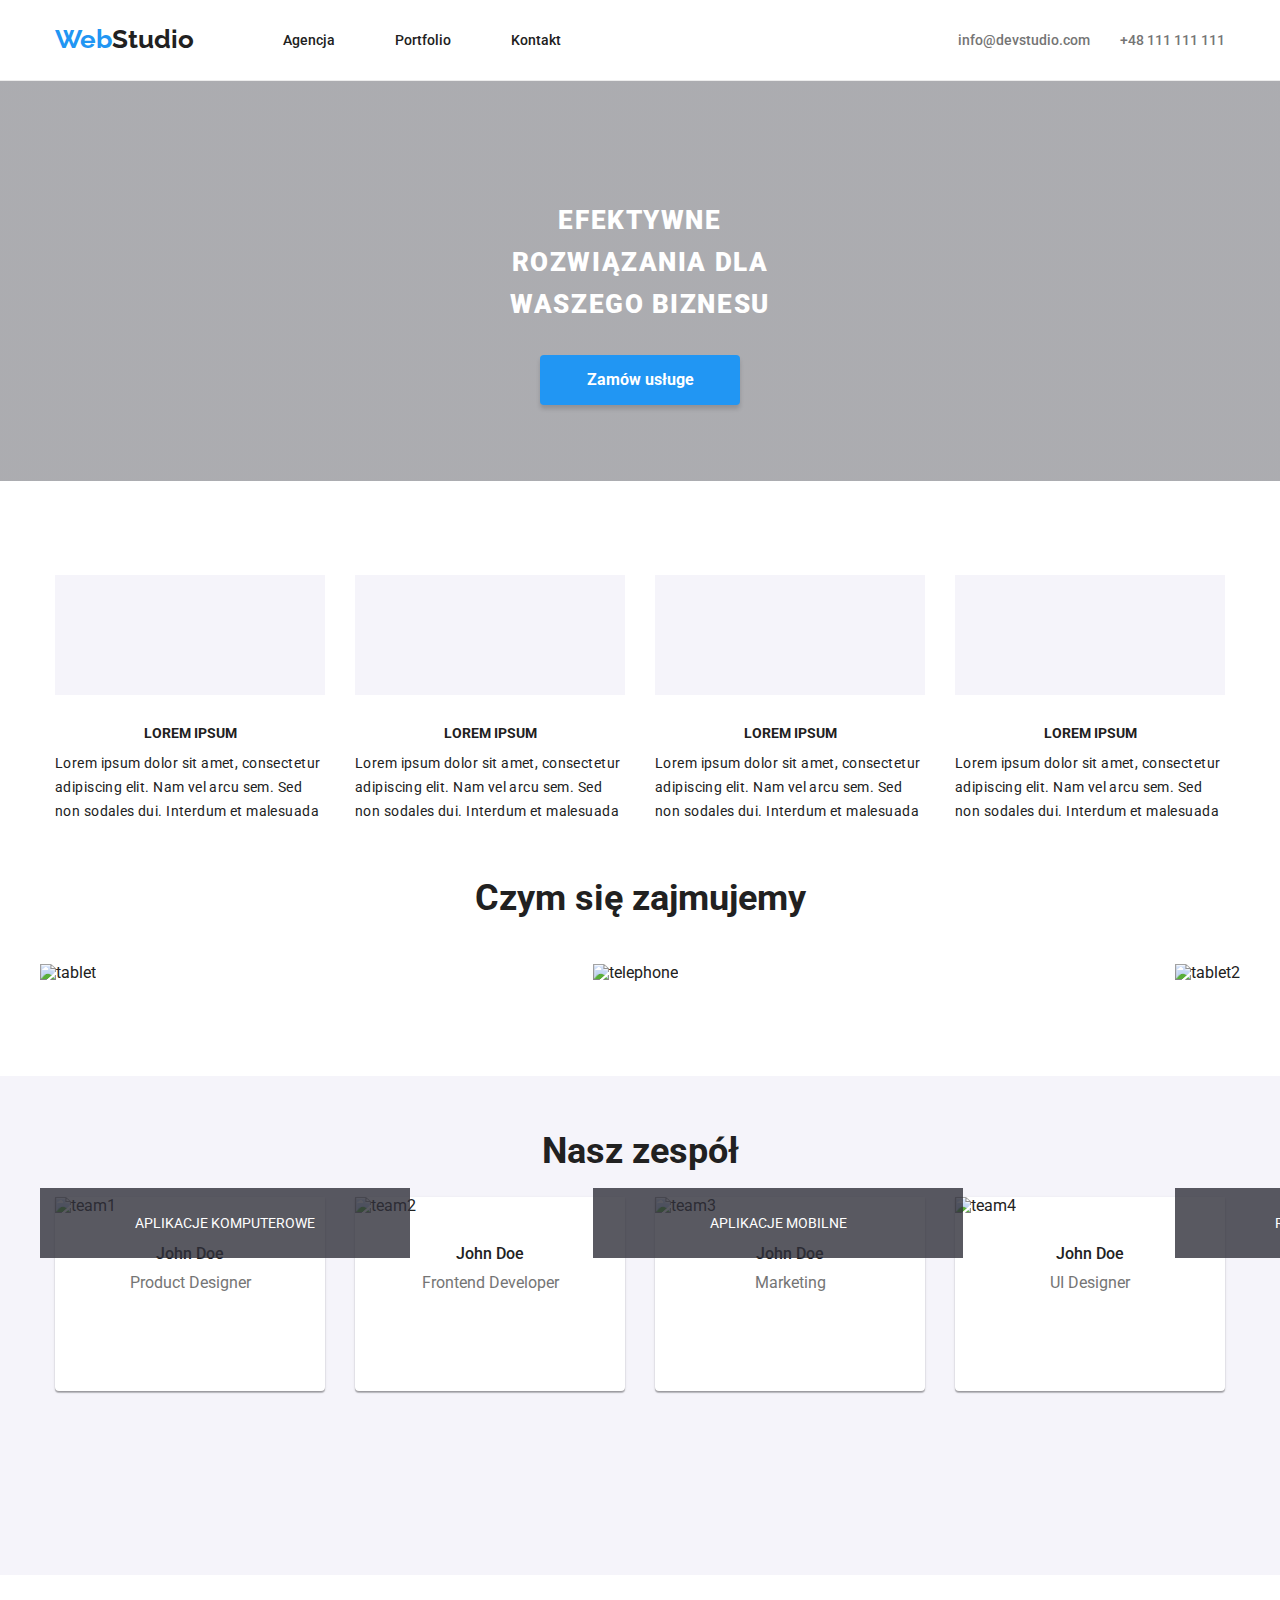
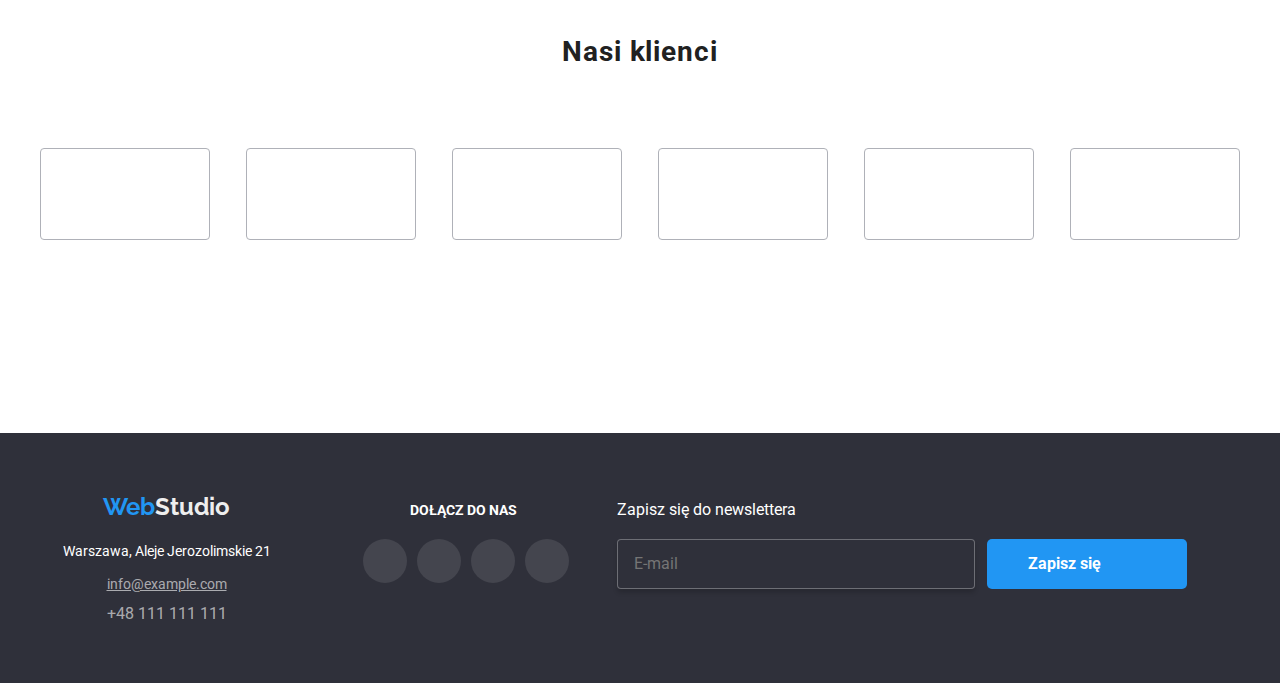
==== commit e8186082: "hamburger done" ====
--- a/index.html
+++ b/index.html
@@ -17,29 +17,37 @@
     />
     <!-- WALIDATOR DODANY POWYZEJ-->
 
-    <link rel="stylesheet" href="css/styles.css" />
+    <link rel="stylesheet" href="./css/main.min.css" />
   </head>
   <body>
     <header>
       <div class="container">
         <!-- SEKCJA ZACZĘTA OD container i w niej cala reszta-->
         <div class="header">
-          <a class="header webstudio" href="index.html"
-            ><span class="web">Web</span><span class="studio">Studio</span></a
+          <a class="header-logo" href="index.html"
+            ><span class="header-logo__web">Web</span><span class="header-logo__studio--black-theme">Studio</span></a
           >
+          <a href="#" class="mobile-menu" mobile-menu-open="">
+
+                                         <svg width="24px" height="60px"><use href="./Images/symbol-defs-hamburger.svg#icon-hamburger" id="hamburger"></use></svg>
+</a>
+</button>
           <nav>
-            <ul class="header_nav_ul header-nav-container">
-              <li><a class="header_nav_li agencja agencja_index" href="#">Agencja</a></li>
-              <li>
-                <a class="header_nav_li portfolio" href="portfolio.html"
+            <ul class="header-nav">
+              <li><a class="header-nav__item  header-nav__item_after" href="index.html">Agencja</a></li>
+              <li>
+                <a class="header-nav__item header-nav__item_margin-right" href="portfolio.html"
                   >Portfolio</a
                 >
-              </li>
-              <li><a class="header_nav_li kontakt" href="#">Kontakt</a></li>
+
+              </li>
+              <li><a class="header-nav__item" href="#">Kontakt</a></li>
             </ul>
           </nav>
-           <a class="header_mail" href="mailto:info@devstudio.com">
-                           <svg class="icon-header icon-envelope" width="16px" height="12px">
+          <div class="header-contacts">
+
+           <a class="header-mail" href="mailto:info@devstudio.com">
+                           <svg class="header-mail__icon" >
                              <use href="./Images/icons.svg#icon-envelope"></use></svg>
 
            <span> info@devstudio.com</span></a>
@@ -47,86 +55,92 @@
      
          
          
-          <a class="header_tel" href="tel:+48111111111">
-             <svg class="icon-header icon-phone" width="16px" height="20px">
+          <a class="header-tel" href="tel:+48111111111">
+             <svg class="header-tel__icon">
             <use href="./Images/icons.svg#icon-smartphone">
           <span>+48 111 111 111</span></a>
+        </div>
         </div>
       </div>
     </header>
     <main>
-      <section class="main_section1">
+     
+
+      <section class="main-section1">
         <div class="container">
           <!-- SEKCJA ZACZĘTA OD container i w niej cala reszta-->
 
           <h1 class="h1-title">EFEKTYWNE ROZWIĄZANIA DLA WASZEGO BIZNESU</h1>
-          <button class="main_button" type="button" data-modal-open>Zamów usługe</button>
+          <button class="main-button" type="button" data-modal-open>Zamów usługe</button>
         </div>
       </section>
-
-      <section class="main_section2">
+               
+
+      <section class="four-icons">
         <div class="container">
           <!-- SEKCJA ZACZĘTA OD container i w niej cala reszta-->
-          <ul class="section2-icons">
-            <li>
+          <ul class="four-icons__images">
+            <li>
+              <div class="four-icons__background">
              <svg>
                 <use  href="Images/icons.svg#icon-antenna"></use>
               </svg>
-              <li>
-              <svg width="270px" height="120px">
-                <use href="Images/icons.svg#icon-clock" ></use></svg>
-            </li>
-            <li>
-              <svg width="270px" height="120px">
-                <use href="Images/icons.svg#icon-diagram"></use>
+              </div>
+                <h3>LOREM IPSUM</h3>
+              <p>
+                Lorem ipsum dolor sit amet, consectetur adipiscing elit. Nam vel
+                arcu sem. Sed non sodales dui. Interdum et malesuada
+              </p>
+              </li>
+              <li>
+              <div class="four-icons__background">
+             <svg>
+                <use  href="Images/icons.svg#icon-clock"></use>
               </svg>
-            </li>
-            <li>
-              <svg width="270px" height="120px">
-                <use  href="Images/icons.svg#icon-astronaut"></use>
-              </svg>
-            </li>
-          </ul>
-          <ul class="section2">
-            <li class="section2-li">
-              <h3>LOREM IPSUM</h3>
-              <p class="h3_p">
+              </div>
+                <h3>LOREM IPSUM</h3>
+              <p>
                 Lorem ipsum dolor sit amet, consectetur adipiscing elit. Nam vel
                 arcu sem. Sed non sodales dui. Interdum et malesuada
               </p>
             </li>
-            <li class="section2-li">
-              <h3>LOREM IPSUM</h3>
-              <p class="h3_p">
+            <li>
+               <div class="four-icons__background">
+             <svg>
+                <use  href="Images/icons.svg#icon-diagram"></use>
+              </svg>
+              </div>
+                <h3>LOREM IPSUM</h3>
+              <p>
                 Lorem ipsum dolor sit amet, consectetur adipiscing elit. Nam vel
                 arcu sem. Sed non sodales dui. Interdum et malesuada
               </p>
             </li>
-            <li class="section2-li">
-              <h3>LOREM IPSUM</h3>
-              <p class="h3_p">
-                Lorem ipsum dolor sit amet, consectetur adipiscing elit. Nam vel
-                arcu sem. Sed non sodales dui. Interdum et malesuada
-              </p>
-            </li>
-            <li class="section2-li">
-              <h3>LOREM IPSUM</h3>
-              <p class="h3_p">
+            <li>
+               <div class="four-icons__background">
+             <svg>
+                <use  href="Images/icons.svg#icon-astronaut"></use>
+              </svg>
+              </div>
+                <h3>LOREM IPSUM</h3>
+              <p>
                 Lorem ipsum dolor sit amet, consectetur adipiscing elit. Nam vel
                 arcu sem. Sed non sodales dui. Interdum et malesuada
               </p>
             </li>
           </ul>
+      
         </div>
       </section>
 <!--                                CZYM SIE ZAJMUJEMY                   -->
-
-      <section class="main_section3">
+ 
+
+      <section class="what-wedo">
         <div class="container">
           <!-- SEKCJA ZACZĘTA OD container i w niej cala reszta-->
 
           <h2>Czym się zajmujemy</h2>
-          <ul class="section3">
+          <ul class="what-wedo__list">
             <li>
               <img
                 src="Images/items/img-3.jpg"
@@ -134,52 +148,53 @@
                 width="370"
                 height="294"
               />
-              <div class="section3-div">
+              <div class="section3-list__title">
                 <p>APLIKACJE KOMPUTEROWE</p>
               </div>
             </li>
-            <li class="section3_li2">
+            <li>
               <img
                 src="Images/items/img-1.jpg"
                 alt="telephone"
                 width="370"
                 height="294"
               />
-                <div class="section3-div">
+                <div class="section3-list__title">
                 <p>APLIKACJE MOBILNE</p>
               </div>
             </li>
-            <li class="section3_li3">
+            <li>
               <img
                 src="Images/items/img-2.jpg"
                 alt="tablet2"
                 width="370"
                 height="294"
               />
-                <div class="section3-div">
+                <div class="section3-list__title">
                 <p>ROZWIĄZANIA GRAFICZNE</p>
               </div>
             </li>
           </ul>
         </div>
       </section>
-      <section class="main_section4">
+
+
+      <section class="our-team">
         <div class="container">
           <!-- SEKCJA ZACZĘTA OD container i w niej cala reszta-->
 
           <h2>Nasz zespół</h2>
-          <ul class="main_section4">
+          <ul class="our-team__images">
             <li>
               <figure>
                 <img
                   src="Images/people/img-a-.jpg"
                   alt="team1"
-                  width="270"
-                  height="260"
+                
                 />
-                <figcaption class="figcaption_main">
+                <figcaption class="our-team__figcaption">
                   John Doe
-                  <p><span class="figcaption_span">Product Designer</span></p>
+                  <p><span>Product Designer</span></p>
                     <ul class="linki">
                       <li>
                         <a href="#">
@@ -224,9 +239,9 @@
                   width="270"
                   height="260"
                 />
-                <figcaption class="figcaption_main">
+                <figcaption class="our-team__figcaption">
                   John Doe
-                  <p><span class="figcaption_span">Frontend Developer</span></p>
+                  <p><span class="section4-list__figcaption-span">Frontend Developer</span></p>
                     <ul class="linki">
                       <li>
                         <a href="#">
@@ -268,9 +283,9 @@
                   width="270"
                   height="260"
                 />
-                <figcaption class="figcaption_main">
+                <figcaption class="our-team__figcaption">
                   John Doe
-                  <p><span class="figcaption_span">Marketing</span></p>
+                  <p><span class="section4-list__figcaption-span">Marketing</span></p>
            <ul class="linki">
                       <li>
                         <a href="#">
@@ -312,9 +327,9 @@
                   width="270"
                   height="260"
                 />
-                <figcaption class="figcaption_main">
+                <figcaption class="our-team__figcaption">
                   John Doe
-                  <p><span class="figcaption_span">UI Designer</span></p>
+                  <p><span class="section4-list__figcaption-span">UI Designer</span></p>
             <ul class="linki">
                       <li>
                         <a href="#">
@@ -351,13 +366,14 @@
           </ul>
         </div>
       </section>
-      <section class="main_section5">
+    
+      <section class="our-clients">
         <div class="container">
         <h2>Nasi klienci</h2>
-        <ul class="klienci">
+        <ul class="our-clients__logos">
           <li>
             <a href="#">
-            <svg width="170px" height="92px">
+            <svg height="92px">
               <use href="Images/icons.svg#icon-Logo"></use>
             </svg>
                         </a>
@@ -367,7 +383,7 @@
            <li>
                          <a href="#">
 
-            <svg width="170px" height="92px">
+            <svg height="92px">
               <use href="Images/icons.svg#icon-Logo-1"></use>
             </svg>
                         </a>
@@ -377,7 +393,7 @@
            <li>
                          <a href="#">
 
-            <svg width="170px" height="92px">
+            <svg height="92px">
               <use href="Images/icons.svg#icon-Logo-2"></use>
             </svg>
                         </a>
@@ -387,7 +403,7 @@
            <li>
                          <a href="#">
 
-            <svg width="170px" height="92px">
+            <svg height="92px">
               <use href="Images/icons.svg#icon-Logo-3"></use>
             </svg>
                         </a>
@@ -397,7 +413,7 @@
            <li>
                          <a href="#">
 
-            <svg width="170px" height="92px">
+            <svg height="92px">
               <use href="Images/icons.svg#icon-Logo-4"></use>
             </svg>
                         </a>
@@ -407,7 +423,7 @@
            <li>
                          <a href="#">
 
-            <svg width="170px" height="92px">
+            <svg height="92px">
               <use href="Images/icons.svg#icon-Logo-5"></use>
             </svg>
             </a>
@@ -416,34 +432,36 @@
         </ul>
       </section>
     </main>
-    <footer class="footer-container">
+       
+    <footer>
       <div class="container">
         <!-- SEKCJA ZACZĘTA OD container i w niej cala reszta-->
         <div class="footer">
-                    <div class="welcome">
-  <ul class="address_ul">
-    <li>    <a class="footer webstudio" href="#"
-            ><span class="web">Web</span
-            ><span class="studio_footer">Studio</span></a
+                    <div class="footer-flex">
+  <ul class="footer-adres">
+    <li>    <a class="footer-logo" href="#"
+            ><span class="footer-logo__web">Web</span
+            ><span class="footer-logo__studio--white-theme">Studio</span></a
           ></li>
-              <li class="address_li_1">m. Warszawa, Aleje Jerozolimskie 21</li>
-              <li>
-                <a class="footer_a footer_email" href="mailto:info@example.com"
+              <li class="footer-adres__item1"><p>Warszawa, Aleje Jerozolimskie 21</p></li>
+              <li class="footer-adres__item2">
+                <a href="mailto:info@example.com"
                   >info@example.com</a
                 >
               </li>
-              <li>
-                <a class="footer_a" href="telto:+48111111111"
+              <li class="footer-adres__item3">
+                <a href="telto:+48111111111"
                   >+48 111 111 111</a
                 >
               </li>
             </ul>
-            <ul class="end">
+             
+            <ul class="footer-socials">
       
           
               <li> <span>DOŁĄCZ DO NAS</span></li>
               <li>
-                <ul class="social-end">
+                <ul class="footer-socials__icons">
                   <li>
                         <a href="#">
                           
@@ -476,20 +494,22 @@
                 </ul>
             </ul>
           </address>
-                                  <div class="newsletter">
+   
+                                  <div class="footer-form">
                                     <span>Zapisz się do newslettera</span>
                                     <form action="">
-                                      <div class="newsletter-flex">
-                                      <label for="email-newsletter"></label>
-                                      <input type="email" class="email-newsletter" id="email-newsletter" placeholder="E-mail">
-                                      <button class="newsletter-button" type="submit">
+                                      <div class="footer-form__flex ">
+                                      <label for="footer-form__label"></label>
+                                      <input type="email" class="footer-form__label" id="email-newsletter" placeholder="E-mail">
+                                      <button class="footer-form__button " type="submit">
                                        <span>Zapisz się</span> 
-                                            <svg class="flyletter" height="24px"> 
+                                            <svg class="footer-form__icon" height="24px"> 
   <use href="./Images/symbol-defs.svg#icon-flyletter"></use>
 </svg>
 </button>
                                   
-
+              <!--        SASS ZROBIONY DO TEGO PUNKTU-->
+                          <!--       BEM zrobiony do tego punktu razem z main-section-->
 
                                       </button>
                                       </div>
@@ -541,14 +561,49 @@
           </label>
           <label class="checkbox">
             <input class="checkbox-input visually-hidden" type="checkbox">
+           
             <p>Oświadczam iż akceptuję &nbsp<a href="#">Regulamin &nbsp</a>  i&nbsp <a href="#">Politykę Prywatności.</a> </p>
           </label>
           <button class="submit-modal"  >Wyślij</button>
       </form>
-      </div>
-
-     
+      
+</div>
+     </div>
     </div>
+
+         <div class="backdrop is-hidden" mobile-menu>
+
+         <div class="mobile-modal">
+           <svg class="mobile-modal__close-btn" width="20px" height="20px" mobile-menu-close>
+             <use href="./Images/symbol-defs.svg#icon-x" width="20px" height="20px"></use>
+           </svg>
+              <nav>
+            <ul class="mobile-modal__nav">
+              <li><a class="mobile-modal__item  " href="index.html">Agencja</a></li>
+              <li>
+                <a class="mobile-modal__item header-nav__item_margin-right" href="portfolio.html"
+                  >Portfolio</a
+                >
+
+              </li>
+              <li><a class="mobile-modal__item" href="#">Kontakt</a></li>
+            </ul>
+          </nav>
+                     <a class="mobile-modal__mail" href="mailto:info@devstudio.com">
+                     info@devstudio.com</a>
+          <a class="mobile-modal__tel" href="tel:+48111111111">
++48111111111 </a>
+<ul class="mobile-modal__socials">
+  <li>Instagram</li>
+  <li>Twitter</li>
+  <li>Facebook</li>
+  <li>Linkedin</li>
+</ul>
+           </div>
+           </div>
+
 <script src="./js/modal.js"></script>
+    <script src="./js/mobile-menu.js"></script>
+
   </body>
 </html>--- a/css/main.min.css
+++ b/css/main.min.css
@@ -0,0 +1,2 @@
+body{color:#212121;font-family:'Roboto', sans-serif}h2{font-size:36px;font-weight:700;line-height:0.85}h3{font-size:14px;font-weight:700;line-height:1.17}h1,h2,h3,ul,p,section,figure{padding:0px;margin:0px}footer{background-color:#2F303A}header{border-bottom:1px solid #ECECEC;background-color:#FFFFFF}ul{list-style-type:none}main{padding-bottom:94px}.header-nav,.main_button_ul,.footer-adres{list-style-type:none}.header{display:flex;height:80px;align-items:center}.header-logo{text-decoration:none;font-family:"Raleway";font-size:26px;font-weight:700;width:145px;height:31px}.header-logo__web{color:#2196F3}.header-logo__studio--black-theme{color:#212121}.header-nav{display:flex;margin-left:93px}.header-nav__item{color:#212121;text-decoration:none;font-size:14px;font-weight:500;line-height:1.17;height:16px;padding-top:32px;padding-bottom:32px;transition-property:color;transition-duration:250ms;transition-timing-function:cubic-bezier(0.4, 0, 0.2, 1)}.header-nav__item_after::after{content:"";width:53px;height:4px;background-color:#2196F3;display:inline-block;position:relative;top:36px;right:53px;border-radius:2px}.header-nav__item_margin-left{margin-left:53px}.header-nav__item_margin-right{margin-right:53px}.header-mail,.header-tel{color:#757575;text-decoration:none;font-size:14px;font-weight:500;line-height:1.17;display:flex;align-items:center;fill:#757575;transition-property:color;transition-duration:250ms;transition-timing-function:cubic-bezier(0.4, 0, 0.2, 1)}.header-mail:hover,.header-mail:focus,.header-tel:hover,.header-tel:focus,.header-nav__item:hover,.header-nav__item:focus{fill:#2196F3;color:#2196F3}.header-mail__icon{margin-right:10px;width:16px;height:12px}.header-tel__icon{width:16px;height:20px;margin-right:10px}.header-mail{margin-left:auto}.header-tel{margin-left:30px}@media (min-width: 480px){.header{height:60px;margin-left:15px;display:flex}.header-nav{display:none}.header-mail,.header-tel{display:none}.mobile-menu{margin-right:15px;margin-left:auto}#hamburger{margin-right:15px}}@media (min-width: 768px){.header{height:80px;align-items:center;margin-left:15px;margin-right:15px}.header-nav{display:flex;margin-left:83px}.header-mail,.header-tel{display:block;font-size:12px;margin:0}.header-contacts{margin-left:0px;flex-direction:column;align-items:center;justify-content:center;margin-left:auto}.header-mail__icon{width:14px}.header-tel__icon{width:10px}}@media (min-width: 768px){.header-nav__item_after::after{display:none}.header-nav li{margin-right:60px}.header-nav__item_margin-right{margin-right:0px}.mobile-menu{display:none}}@media (min-width: 1200px){.header{display:flex}.header svg{display:none}.header-contacts{display:flex;flex-direction:row;align-items:baseline}.header-tel{margin-left:30px}.header-tel__icon{padding-top:5px}.header-mail,.header-tel{font-size:14px}.mobile-menu{display:none}}.main-section1{background-image:linear-gradient(rgba(47,48,58,0.4), rgba(47,48,58,0.4)),url(../Images/background.jpg);height:600px;background-size:cover;background-repeat:no-repeat}.main-section1.container{flex-direction:column;align-items:center}.h1-title{width:696px;text-align:center;width:650px;display:block;margin-left:auto;margin-right:auto;padding-top:200px;color:#FFFFFF;font-family:Roboto;font-size:44px;font-style:normal;font-weight:900;line-height:60px;letter-spacing:0.06em;text-align:center}.main-button{font-family:roboto;font-size:16px;font-weight:700;line-height:1.87;cursor:pointer;background-color:#2196F3;color:#FFFFFF;width:200px;height:50px;box-shadow:0px 4px 4px rgba(0,0,0,0.15);border-radius:4px;border:none;margin-top:30px;display:block;margin:auto;margin-top:30px;transition:500ms linear;animation-duration:500ms}@media (min-width: 480px){.main-section1{background-image:linear-gradient(rgba(47,48,58,0.4), rgba(47,48,58,0.4)),url("/Images/background-1x.jpg");height:400px;background-size:cover;background-repeat:no-repeat}.main-section1.container{flex-direction:column;align-items:center}}@media (min-width: 480px){.h1-title{padding-top:118px;margin-left:57px;margin-right:58px;width:365px;font-family:Roboto;font-style:normal;font-weight:900;font-size:26px;line-height:42px;text-align:center;letter-spacing:0.06em;text-transform:uppercase;color:#FFFFFF}}@media (min-width: 480px){.main-button{font-family:roboto;font-size:16px;font-weight:700;line-height:1.87;cursor:pointer;background-color:#2196F3;color:#FFFFFF;width:200px;height:50px;box-shadow:0px 4px 4px rgba(0,0,0,0.15);border-radius:4px;border:none;margin-top:30px;display:block;transition:500ms linear;animation-duration:500ms}}@media (min-width: 768px){.main-section1{background-image:linear-gradient(rgba(47,48,58,0.4), rgba(47,48,58,0.4)),url("/Images/Header-tablet-img.jpg")}.h1-title{margin:0 auto}}@media (min-width: 1200px){.main-section1{background-image:linear-gradient(rgba(47,48,58,0.4), rgba(47,48,58,0.4)),url("/Images/background.jpg")}.h1-title{margin:0 auto}}.four-icons{margin-top:94px}@media (min-width: 480px){.four-icons{margin-top:60px}.four-icons__background{background-color:#F5F4FA;margin-top:30px;width:450px;margin-left:auto;margin-right:auto}.four-icons__background svg{height:70px;margin:25px 0px}.four-icons__images{display:block}.four-icons__images li{width:450px;margin-left:auto;margin-right:auto}.four-icons__images svg{margin-top:25px;width:450px}.four-icons__images h3{text-align:center;margin-top:30px}.four-icons__images p{font-family:Roboto;font-size:14px;font-style:normal;font-weight:400;line-height:24px;letter-spacing:0.03em;text-align:left;margin-top:10px}}@media (min-width: 768px){.four-icons{margin-top:60px}.four-icons__background{width:354px;height:120px;background-color:#F5F4FA;border-radius:4px}}@media (min-width: 768px) and (min-width: 768px){.four-icons__images{display:flex;flex-wrap:wrap;align-items:center;justify-content:space-around}.four-icons__images svg{width:354px;height:70px}.four-icons__images li{width:354px}}@media (min-width: 768px) and (min-width: 1200px){.four-icons{margin-top:94px}.four-icons__background{width:270px;height:120px;background-color:#F5F4FA;border-radius:4px;margin-top:0px}}@media (min-width: 768px) and (min-width: 1200px) and (min-width: 1200px){.four-icons__images{display:flex;justify-content:space-around;align-items:center}.four-icons__images li{background-color:#F5F4FA;width:270px;height:120px}.four-icons__images svg{width:270px;height:70px;margin:auto;margin-top:25px}.four-icons__images p{font-family:Roboto;font-size:14px;font-style:normal;font-weight:400;line-height:24px;letter-spacing:0.03em;text-align:left;margin-top:10px}.four-icons__images h3{margin-top:30px}}@media (max-width: 1199px){.what-wedo{display:none}}@media (min-width: 1200px){.what-wedo h2{text-align:center;margin-top:94px;margin-bottom:50px}.what-wedo{margin-bottom:94px;padding-top:94px}}@media (min-width: 1200px){.what-wedo__list{display:flex;justify-content:space-between}.what-wedo__list li{position:relative}.what-wedo__list div{position:absolute;top:224px;width:370px;height:70px;background-color:rgba(47,48,58,0.8);text-align:center;color:#FFFFFF}.what-wedo__list p{margin-top:27px;margin-bottom:27px;font-weight:700px;font-size:14px;line-height:16.41px}}@media (min-width: 1200px){.our-team{background:#F5F4FA}.our-team h2{text-align:center;padding-top:94px;margin-bottom:50px}.our-team .our-team__images>li{box-shadow:0px 1px 3px rgba(0,0,0,0.12),0px 1px 1px rgba(0,0,0,0.14),0px 2px 1px rgba(0,0,0,0.2);border-radius:0px 0px 4px 4px;padding-bottom:30px;background-color:#FFFFFF;width:270px}.our-team .our-team__images figure{width:270px}.our-team .our-team__images img{width:270px;height:260px}.our-team .our-team__images{display:flex;justify-content:space-between;background-color:#F5F4FA;padding-bottom:94px}.our-team .our-team__images__figcaption p{margin-top:10px}}@media (min-width: 1200px) and (min-width: 1200px){.our-team .our-team__figcaption{font-size:16px;font-weight:500;line-height:1.17;margin-top:30px;text-align:center}.our-team .our-team__figcaption p{margin-top:10px}.our-team .our-team__figcaption span{color:#757575}}@media (min-width: 1200px) and (min-width: 1200px) and (min-width: 1200px){.our-team .linki{width:206px;margin-right:auto;margin-left:auto;margin-top:20px;padding-bottom:0px;display:flex;justify-content:space-between;align-items:center}.our-team .linki a{height:44px;width:44px;display:inline-block;border-radius:50%;fill:#757575;transition-property:background-color;transition-timing-function:cubic-bezier(0.4, 0, 0.2, 1);transition-duration:250ms}.our-team .linki svg{margin-top:12px;margin-bottom:12px;transition-duration:250ms}.our-team .linki svg:hover{fill:#EEEEEE}.our-team .linki a:hover{background-color:#2196F3;fill:#EEEEEE}}@media (min-width: 480px){.our-team{background:#F5F4FA;margin-top:60px;padding-bottom:60px}.our-team h2{text-align:center;padding-top:60px;margin-bottom:30px}.our-team__images>li{box-shadow:0px 1px 3px rgba(0,0,0,0.12),0px 1px 1px rgba(0,0,0,0.14),0px 2px 1px rgba(0,0,0,0.2);border-radius:0px 0px 4px 4px;background-color:#FFFFFF;width:450px;margin-left:auto;margin-right:auto;margin-bottom:30px}.our-team__images figure{width:450px}.our-team__images img{width:450px;height:460px}.our-team__images figcaption{font-size:16px;font-weight:500;line-height:1.17;margin-top:30px;text-align:center}.our-team__figcaption span{color:#757575;font-weight:400}.our-team__figcaption p{margin-top:10px}.linki a{fill:#757575;width:44px;height:44px}.linki{display:flex;justify-content:space-between;margin-left:122px;margin-right:122px;margin-top:16px;padding-bottom:24px}}@media (min-width: 480px){.our-team__images{display:flex;flex-wrap:wrap}.our-team__images>li{width:354px}.our-team__images figure{width:354px}.our-team__images img{width:354px}.linki{margin-left:74px;margin-right:74px}.section4-list__figcaption-span{color:red}}@media (min-width: 1200px){.our-clients h2{text-align:center;margin-bottom:50px;padding-top:94px}.our-clients{padding-bottom:94px}.our-clients__logos{display:flex;justify-content:space-between;align-items:center}.our-clients__logos svg{border-radius:4px;fill:#AFB1B8;border:1px solid #AFB1B8;transition-property:fill, border;transition-timing-function:cubic-bezier(0.4, 0, 0.2, 1);transition-duration:250ms;width:170px}.our-clients__logos svg:hover{fill:#2196F3;border:1px solid #2196F3}}@media (min-width: 480px){.our-clients h2{padding-top:60px;text-align:center;font-family:Roboto;font-size:28px;font-style:normal;font-weight:700;line-height:33px;letter-spacing:0.03em;text-align:center}.our-clients__logos{display:flex;flex-wrap:wrap;justify-content:space-around;align-items:center}.our-clients__logos svg{border-radius:4px;fill:#AFB1B8;border:1px solid #AFB1B8;width:210px}.our-clients__logos li{margin-top:30px}}@media (min-width: 768px){.our-clients__logos{display:flex;flex-wrap:wrap;justify-content:space-around;align-items:center}.our-clients__logos svg{width:226px}}@media (min-width: 1200px){.our-clients__logos{display:flex;justify-content:space-between;align-items:center}.our-clients__logos svg{border-radius:4px;fill:#AFB1B8;border:1px solid #AFB1B8;transition-property:fill, border;transition-timing-function:cubic-bezier(0.4, 0, 0.2, 1);transition-duration:250ms;width:170px}}@media (min-width: 1200px){.footer-flex{display:flex;align-items:baseline}.footer-logo{text-decoration:none;font-family:"Raleway";font-size:26px;font-weight:700;width:145px;height:31px}.footer-logo__web{color:#2196F3}.footer-logo__studio--white-theme{color:#EEEEEE}.footer-adres__logo{text-decoration:none;font-family:"Raleway";font-size:26px;font-weight:700;width:145px;height:31px;margin-top:60px;display:inline-block}.footer-adres__item1{color:#FFFFFF;font-size:14px;font-weight:400;font-family:roboto;line-height:1.71;margin-top:20px;margin-bottom:9px}.footer-adres__item2 a{color:rgba(255,255,255,0.6);font-size:14px;font-weight:400;font-style:normal;line-height:1.71;text-decoration:none;text-decoration:underline}.footer-adres__item3 a{text-decoration:none;color:rgba(255,255,255,0.6);margin-bottom:60px}.footer-adres__item3{margin-top:9px}.footer-socials{margin-left:70px}.footer-socials span{color:white;font-size:14px;font-weight:700}.footer-socials__icons a{height:44px;width:44px;display:inline-block;border-radius:50%;fill:white;background-color:rgba(255,255,255,0.1);margin-right:10px;transition-property:background-color;transition-timing-function:cubic-bezier(0.4, 0, 0.2, 1);transition-duration:250ms}.footer-socials__icons a:hover{background-color:#2196F3}.footer-socials__icons svg{margin:12px}.footer-form span{color:#FFFFFF}.footer-form{margin-left:50px}.footer-form__flex{display:flex;justify-content:center;margin-top:20px}.footer-form__button span{color:#FFFFFF;font-weight:700;font-size:16px;width:82px;display:inline;line-height:30px}.footer-form__button :hover{cursor:pointer}.footer-form__icon{width:24px;margin-left:24px}}@media (min-width: 480px){footer{padding-bottom:60px}.footer-logo{text-decoration:none;font-family:"Raleway";font-size:24px;font-weight:700;width:145px;height:31px;line-height:28,18px}.footer-logo__web{color:#2196F3}.footer-logo__studio--white-theme{color:#EEEEEE}.footer-adres{text-align:center;padding-top:60px}.footer-adres__item1{margin-top:20px;color:#FFFFFF;font-size:14px;font-weight:400;font-family:roboto;line-height:1.71;margin-bottom:9px}.footer-adres__item2 a{margin-top:8px;color:rgba(255,255,255,0.6);font-size:14px;font-weight:400;font-style:normal;line-height:1.71;text-decoration:none;text-decoration:underline}.footer-adres__item3{margin-top:8px}.footer-adres__item3 a{text-decoration:none;color:rgba(255,255,255,0.6)}.footer-socials{margin-top:60px;text-align:center}.footer-socials span{color:white;font-size:14px;font-weight:700}.footer-socials__icons a{fill:#FFFFFF;border-radius:50%;background-color:rgba(255,255,255,0.1);height:44px;width:44px;display:inline-block}.footer-socials__icons svg{margin-top:12px}.footer-form{margin-top:60px;text-align:center}.footer-form span{color:#FFFFFF}.footer-form__label{width:358px;height:50px;background-color:#2F303A;border:1px solid;padding-left:16px;border-color:rgba(255,255,255,0.3);border-radius:4px;box-shadow:0px 4px 4px 0px #00000026;color:#EEEEEE;outline:none;margin-top:20px}.footer-form__button{width:200px;height:50px;background-color:#2196F3;border-radius:5px;margin-left:12px;color:#FFFFFF;padding:0;border:0;display:flex;justify-content:center;align-items:center;margin-top:20px;margin-left:auto;margin-right:auto}.footer-form__button span{color:#FFFFFF;font-weight:700;font-size:16px;width:82px;display:inline;line-height:30px}.footer-form__icon{width:20px;margin-left:24px}}@media (min-width: 768px){.footer-flex{display:flex;flex-wrap:wrap}.footer-adres{width:253px;margin-left:76px}.footer-socials{width:200px;margin-left:144px}.footer-socials span{padding-left:50px}.footer-form{margin-left:auto;margin-right:auto}}@media (min-width: 480px){.footer-socials__icons{display:flex;margin-top:20px;margin-left:137px;margin-right:137px;justify-content:space-around}.footer-socials__icons li{margin-right:10px}}@media (min-width: 1200px){.footer-socials__icons{display:flex;margin-top:20px;margin-right:0px;margin-left:0px}.footer-flex{display:flex;flex-wrap:nowrap}.footer-adres{margin-left:0px}.footer-socials{margin-left:70px}.footer-socials span{padding-left:0px}.footer-socials__icons li{margin-right:0px}.footer-form{text-align:inherit}.footer-form__label{width:358px;height:50px;background-color:#2F303A;border:1px solid;padding-left:16px;border-color:rgba(255,255,255,0.3);border-radius:4px;box-shadow:0px 4px 4px 0px #00000026;color:#EEEEEE;outline:none;margin-top:0px}.footer-form__button{width:200px;height:50px;background-color:#2196F3;border-radius:5px;margin-left:12px;color:#FFFFFF;padding:0;border:0;display:flex;justify-content:center;align-items:center;margin-top:0px}}.container{width:1200px;margin:0 auto}@media (min-width: 480px){.container{width:480px}}@media (min-width: 768px){.container{width:768px}}@media (min-width: 1200px){.container{width:1200px;margin:0 auto}}.section-nav{display:flex;justify-content:center;list-style-type:none}.portfolio_buttons{cursor:pointer;font-size:16px;font-weight:500;line-height:1.62;margin-left:8px;border:none;height:38px;margin-top:94px;margin-bottom:50px;background-color:#F5F4FA;transition-property:color, background-color, box-shadow;transition-duration:800ms;transition-timing-function:cubic-bezier(0.4, 0, 0.2, 1);border-radius:4px}.portfolio_buttons:hover{color:white;background-color:#2196F3;box-shadow:0px 3px 1px rgba(0,0,0,0.1),0px 1px 2px rgba(0,0,0,0.08),0px 2px 2px rgba(0,0,0,0.12);border-radius:4px}.portfolio_buttons.Wszystkie{width:121px}.portfolio_buttons.strony{width:93px}.portfolio_buttons.Aplikacje{width:114px}.portfolio_buttons.dizajn{width:91px}.portfolio_buttons.marketing{width:121px}.section_ul.container{flex-wrap:wrap;justify-content:space-around}.section_ul.container li{padding:0px;margin:0px;margin-top:30px}.section_ul li:hover{border:1px solid #EEEEEE;box-shadow:0px 1px 1px rgba(161,131,131,0.12),0px 4px 4px rgba(0,0,0,0.06),1px 4px 6px rgba(0,0,0,0.16)}.section_ul li:hover .overlay{transform:translateY(0);visibility:visible}.section-images{display:flex;flex-wrap:wrap;justify-content:space-around}.section-images li{margin-bottom:30px;background-color:#FFFFFF;border:1px solid #EEEEEE}.figure{position:relative;overflow:hidden;transition-property:box-shadow;transition-duration:250ms;transition-timing-function:cubic-bezier(0.4, 0, 0.2, 1)}.section_ul li:hover .overlay{transform:translateY(0);visibility:visible}.overlay{position:absolute;visibility:hidden;top:0;left:0;width:100%;height:100%;background-color:rgba(33,150,243,0.9);transform:translateY(100%);transition:transform 500ms cubic-bezier(0.4, 0, 0.2, 1)}.overlay p{font-size:18px;font-weight:400;color:#FFFFFF;line-height:28px;display:inline-block;width:301px;height:196px;display:flex;justify-content:center;margin:49px 45px 49px 24px}.section_figcaption{margin-top:20px;margin-left:24px;font-size:18px;font-weight:700;line-height:35px;margin-bottom:20px}.section_figcaption_span{margin-top:4px;font-size:16px;font-weight:400;color:#757575}.section_figcaption p{padding-top:5px;padding-bottom:5px}@media (min-width: 480px){.section-nav{display:flex;flex-wrap:wrap;justify-content:flex-start;margin-top:60px;margin-left:15px}.portfolio_buttons.Wszystkie{width:103px}.portfolio_buttons.strony{width:128px}.portfolio_buttons.Aplikacje{width:145px}.portfolio_buttons.dizajn{width:103px}.portfolio_buttons.marketing{width:130px}.portfolio_buttons{margin-top:0px;margin-bottom:15px}.section_ul{margin-top:25px}figure{width:450px}.section_ul img{width:450px;height:294px}}@media (min-width: 768px){.section-nav{display:flex;flex-wrap:wrap;justify-content:flex-start;margin-top:60px;margin-left:15px}.section-nav{display:flex;justify-content:center;margin-top:60px;margin-left:15px}.portfolio_buttons.Wszystkie{width:103px}.portfolio_buttons.strony{width:128px}.portfolio_buttons.Aplikacje{width:145px}.portfolio_buttons.dizajn{width:103px}.portfolio_buttons.marketing{width:130px}figure{width:354px}.section_ul img{width:354px;height:294px}.section_ul li:nth-child(9){margin-right:auto;margin-left:15px}}@media (min-width: 1200px){.section-nav{display:flex;justify-content:center;list-style-type:none;margin-left:0}.portfolio_buttons.Wszystkie{width:121px}.portfolio_buttons.strony{width:93px}.portfolio_buttons.Aplikacje{width:114px}.portfolio_buttons.dizajn{width:91px}.portfolio_buttons.marketing{width:121px}.portfolio_buttons{margin-top:0px;margin-bottom:50px}.section_ul{margin-top:0px}figure{width:370px}.section_ul img{width:370px;height:294px}}.backdrop{position:fixed;top:0px;left:0px;width:100%;height:100%;background-color:rgba(0,0,0,0.2);transition:250ms cubic-bezier(0.4, 0, 0.2, 1)}.is-hidden{opacity:0;visibility:hidden;pointer-events:none}.modal{position:absolute;left:50%;top:50%;transform:translate(-50%, -50%);width:528px;height:581px;background-color:#FFFFFF;transition-property:scale(1);animation:animateModal 1000ms 1000ms}.modal label{position:absolute}.modal p{font-size:20px;margin-top:40px;line-height:23, 44px;color:#212121;font-weight:700;width:448px;display:block;text-align:center;margin-left:40px;margin-right:40px}.close-btn{position:absolute;top:8px;right:8px;width:30px;height:30px;background-color:#FFFFFF;border:1px solid rgba(0,0,0,0.1);border-radius:50%;cursor:pointer;padding:0px}.icon-close{width:11px;height:11px;margin:8.5px}.Imie{display:block;margin-left:40px;margin-top:12px}.Telefon{top:140px;margin-left:40px}.column-modal{width:448px;height:40px;position:relative;margin-top:4px}.column-modal input{padding-left:42px;width:406px;height:40px;border:1px solid rgba(33,33,33,0.2);width:100%;border-radius:4px}.column-modal input{outline:none}.column-modal input:hover,.column-modal input:focus{outline:#2196F3;border:1px solid #2196F3;fill:#2196F3}.column-modal:hover{fill:#2196F3}.column-modal:focus-within{fill:#2196F3}.icon-tel{position:absolute;top:35%;left:15px}.email{margin-left:40px;margin-top:10px;display:block;top:195px}.icon-person{position:absolute;top:35%;left:15px}.icon-letter{position:absolute;top:45%;left:15px}.Feedback{top:270px;margin-left:40px}.Feedback-textarea{margin-top:4px;resize:none;padding-left:16px;padding-top:12px}.Feedback-textarea::placeholder{color:#75757580}.Feedback-textarea:focus{border:1px solid #2196F3;outline:none}textarea{width:448px;border:1px solid rgba(33,33,33,0.2);height:120px}.checkbox{top:380px;left:54px;position:absolute;width:16px;height:15px;width:397px;left:0}.checkbox input{width:16px;height:15px}.checkbox a{color:#2196F3;text-decoration:underline}.checkbox a:hover{cursor:default}.checkbox p{top:-4px;font-family:Roboto;font-size:14px;font-style:normal;font-weight:400;line-height:24px;letter-spacing:0.03em;text-align:left;margin-left:54px;display:flex;align-items:center}.checkbox p::before{content:"";display:block;height:16px;width:16px;border:1px solid #212121;border-radius:1px;display:inline-block;margin-right:7px}.checkbox-input:checked+p::before{background-color:#2196F3;border:none;background-repeat:no-repeat;background-position:center;background-image:url("../Images/chekcbox.svg")}.visually-hidden{position:absolute !important;clip:rect(1px 1px 1px 1px);clip:rect(1px, 1px, 1px, 1px);padding:0 !important;border:0 !important;height:1px !important;width:1px !important;overflow:hidden}.submit-modal{width:200px;height:50px;background-color:#2196F3;font-size:16px;font-weight:700;line-height:30px;border:none;border-radius:4px;box-shadow:0px 4px 4px 0px #00000026;top:480px;left:164px;position:absolute;color:#EEEEEE}label{color:#757575;font-family:Roboto;font-size:12px;font-style:normal;font-weight:400;line-height:14px;letter-spacing:0.01em;text-align:left}@media (min-width: 480px){.modal{width:450px}.column-modal{width:370px}textarea{width:370px}.modal p{font-size:12px;line-height:14px}.checkbox p{margin-left:40px}.submit-modal{display:inline-block;left:125px}}@media (min-width: 768px){.modal p{margin-left:0px;margin-right:0px}.checkbox p{margin-left:40px}}@media (min-width: 1200px){.modal{width:528px}.column-modal{width:450px}textarea{width:450px}.modal p{font-size:14px;line-height:24px;width:448px}.submit-modal{left:164px}}.mobile-modal{position:absolute;width:480px;height:796px;background-color:#FFFFFF;position:fixed}.mobile-modal__close-btn{position:relative;left:445px;top:21px}.mobile-modal__item{font-family:Roboto;font-style:normal;font-weight:500;font-size:40px;line-height:47px;letter-spacing:0.02em;color:#212121;text-decoration:none;height:16px;transition-property:color;transition-duration:250ms;transition-timing-function:cubic-bezier(0.4, 0, 0.2, 1)}.mobile-modal__nav{margin-top:35px;margin-left:40px}.mobile-modal__nav :nth-child(2){margin-top:36px}.mobile-modal__nav :nth-child(3){margin-top:32px}.mobile-modal__mail,.mobile-modal__tel{display:block;font-weight:500;font-size:24px;line-height:40px;color:#757575;margin-left:40px;text-decoration:none}.mobile-modal__mail{margin-top:302px}.mobile-modal__tel{margin-top:32px}.mobile-modal__socials{display:flex;justify-content:space-between;margin-top:64px;margin-left:40px;margin-right:83px;font-family:Roboto;font-style:normal;font-weight:500;font-size:18px;line-height:22px;letter-spacing:0.02em;color:#2196F3}.mobile-modal__mail:hover,.mobile-modal__mail:focus,.mobile-modal__tel:hover,.mobile-modal__tel:focus,.mobile-modal__item:hover,.mobile-modal__item:focus{fill:#2196F3;color:#2196F3}
+/*# sourceMappingURL=main.min.css.map */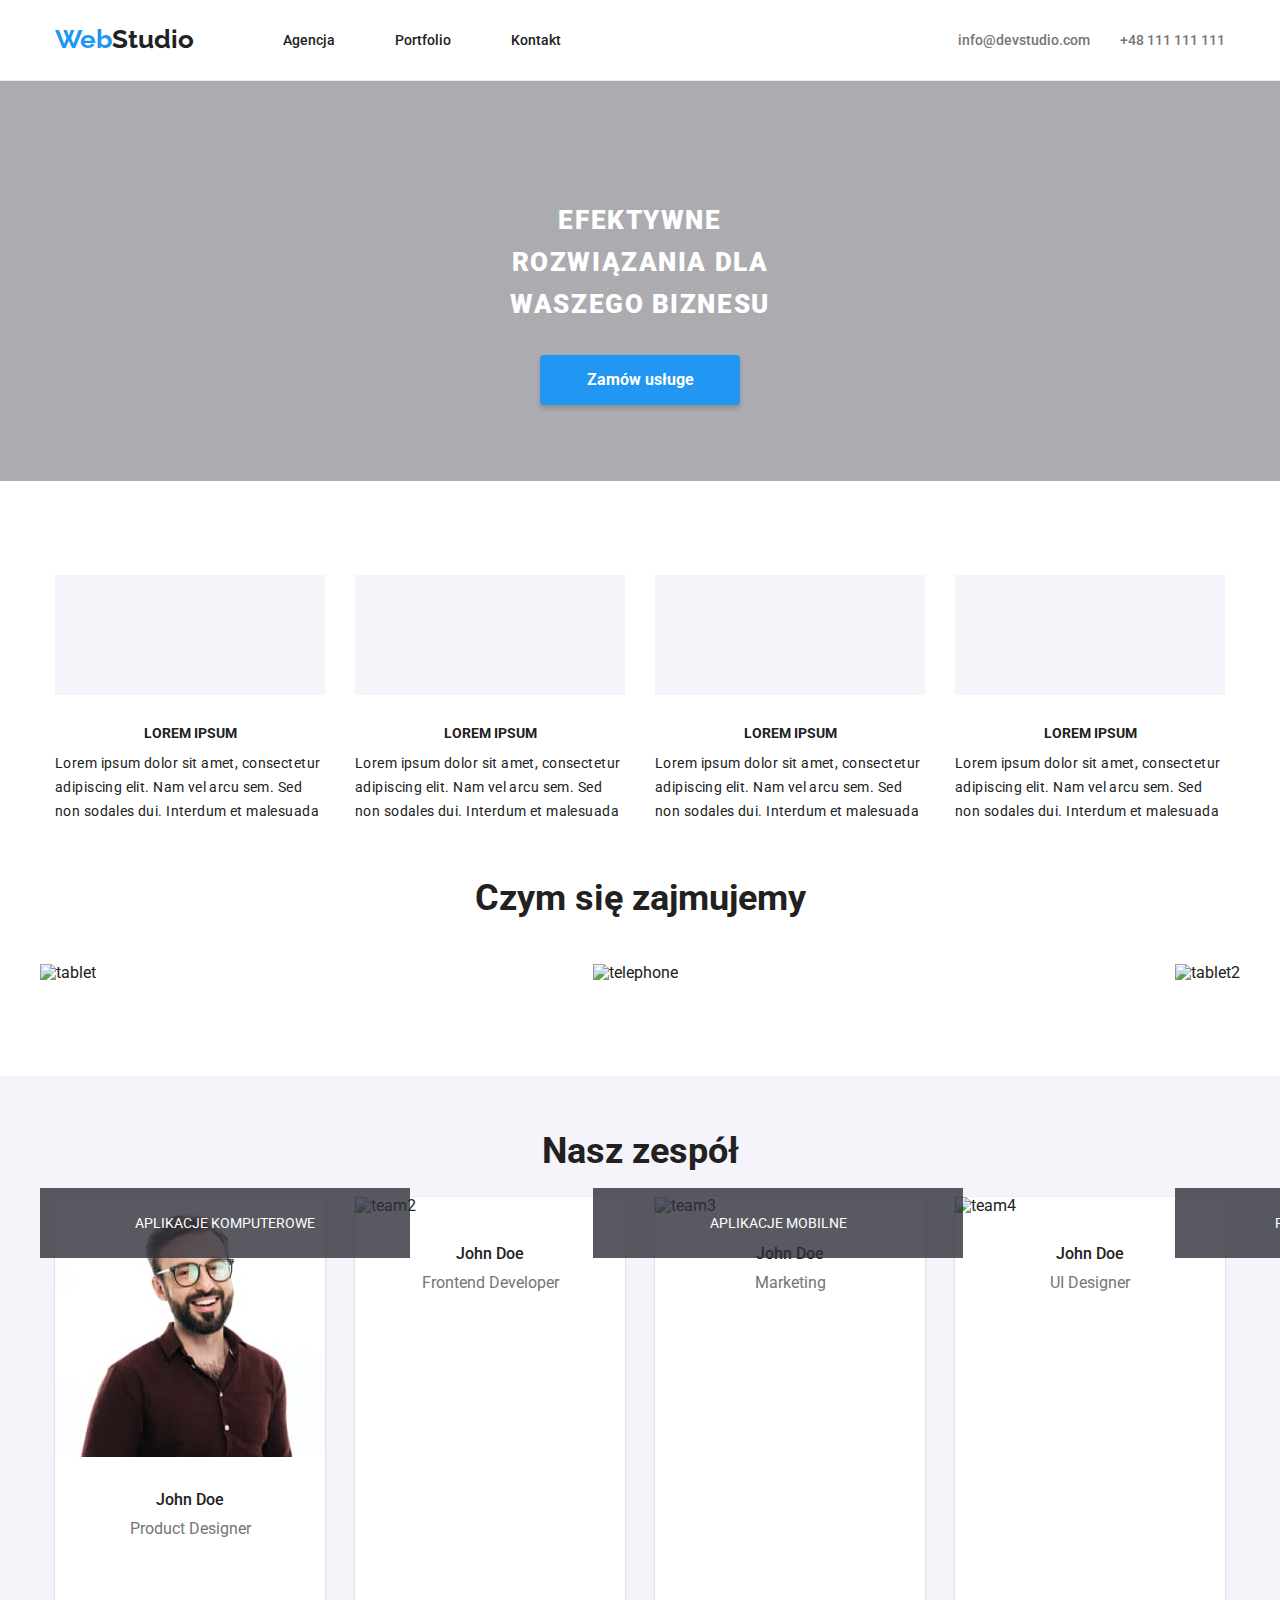
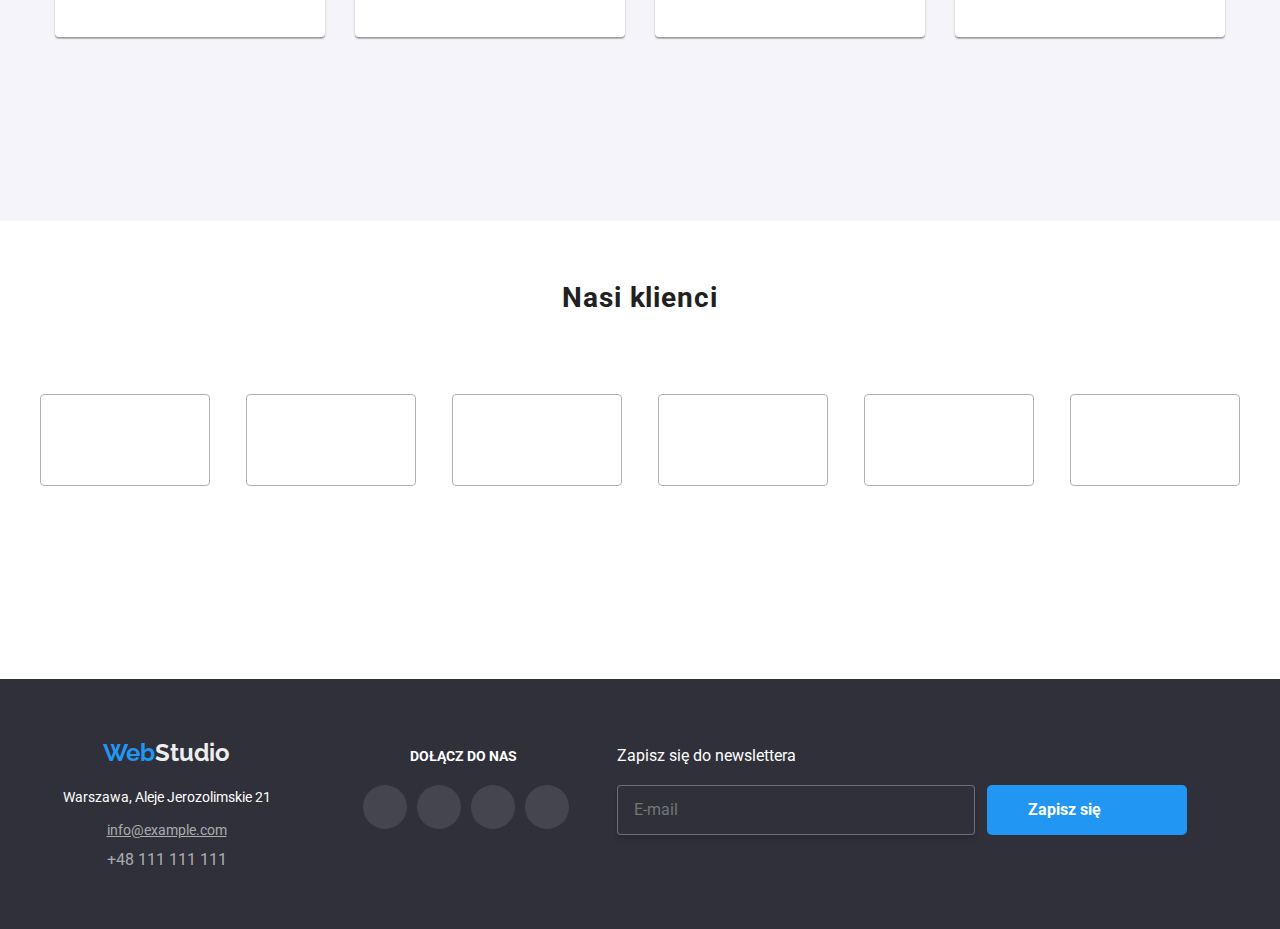
==== commit f02bfabc: "hw8" ====
--- a/index.html
+++ b/index.html
@@ -187,11 +187,23 @@
           <ul class="our-team__images">
             <li>
               <figure>
-                <img
-                  src="Images/people/img-a-.jpg"
+                <picture>
+                  <source
+                  srcset="./Images/people/img-a.jpg"
+                  media="(min-width: 1200px)">
+                    <source
+                  srcset="./Images/people/img-354.jpg"
+                  media="(min-width: 768px)">
+                    <source
+                  srcset="./Images/people/img-450.jpg"
+                  media="(min-width: 480px)">
+                  <img src="/Images/people/img-450.jpg" alt="person1">
+                <!-- <img
+                  src="Images/people/img-a-.jpg" 
                   alt="team1"
                 
-                />
+                /> -->
+              </picture>
                 <figcaption class="our-team__figcaption">
                   John Doe
                   <p><span>Product Designer</span></p>
@@ -233,12 +245,22 @@
          
             <li>
               <figure>
+                <picture>
+                    <source
+                  srcset="./Images/people/img-d.jpg"
+                  media="(min-width: 1200px)">
+                    <source
+                  srcset="./Images/people/img-354-1.jpg"
+                  media="(min-width: 768px)">
+                    <source
+                  srcset="./Images/people/img-450-1.jpg"
+                  media="(min-width: 480px)">
                 <img
-                  src="Images/people/img-d.jpg"
+                  src="./Images/people/img-450-1.jpg"
                   alt="team2"
-                  width="270"
-                  height="260"
+                
                 />
+                </picture>
                 <figcaption class="our-team__figcaption">
                   John Doe
                   <p><span class="section4-list__figcaption-span">Frontend Developer</span></p>
@@ -277,12 +299,21 @@
               </figure>
             <li>
               <figure>
+                  <picture>
+                    <source
+                  srcset="./Images/people/img-c.jpg"
+                  media="(min-width: 1200px)">
+                    <source
+                  srcset="./Images/people/img-354-2.jpg"
+                  media="(min-width: 768px)">
+                    <source
+                  srcset="./Images/people/img-450-2.jpg"
+                  media="(min-width: 480px)">
                 <img
-                  src="Images/people/img-c.jpg"
+                  src="./Images/people/img-c.jpg"
                   alt="team3"
-                  width="270"
-                  height="260"
                 />
+                  </picture>
                 <figcaption class="our-team__figcaption">
                   John Doe
                   <p><span class="section4-list__figcaption-span">Marketing</span></p>
@@ -321,12 +352,23 @@
               </figure>
             <li>
               <figure>
+                  <picture>
+                    <source
+                  srcset="./Images/people/img-b.jpg"
+                  media="(min-width: 1200px)">
+                    <source
+                  srcset="./Images/people/img-354-3.jpg"
+                  media="(min-width: 768px)">
+                    <source
+                  srcset=""
+                  media="(min-width: 480px">
                 <img
                   src="Images/people/img-b.jpg"
                   alt="team4"
                   width="270"
                   height="260"
                 />
+                  </picture>
                 <figcaption class="our-team__figcaption">
                   John Doe
                   <p><span class="section4-list__figcaption-span">UI Designer</span></p>
@@ -573,7 +615,7 @@
 
          <div class="backdrop is-hidden" mobile-menu>
 
-         <div class="mobile-modal">
+         <div class="mobile-modal" mobile-menu>
            <svg class="mobile-modal__close-btn" width="20px" height="20px" mobile-menu-close>
              <use href="./Images/symbol-defs.svg#icon-x" width="20px" height="20px"></use>
            </svg>
@@ -594,10 +636,10 @@
           <a class="mobile-modal__tel" href="tel:+48111111111">
 +48111111111 </a>
 <ul class="mobile-modal__socials">
-  <li>Instagram</li>
-  <li>Twitter</li>
-  <li>Facebook</li>
-  <li>Linkedin</li>
+  <li><a href="#">Instagram</a></li>
+  <li><a href="#">Twitter</a></li>
+  <li><a href="#">Facebook</a></li>
+  <li><a href="#">Linkedin</a></li>
 </ul>
            </div>
            </div>
--- a/css/main.min.css
+++ b/css/main.min.css
@@ -1,2 +1,2 @@
-body{color:#212121;font-family:'Roboto', sans-serif}h2{font-size:36px;font-weight:700;line-height:0.85}h3{font-size:14px;font-weight:700;line-height:1.17}h1,h2,h3,ul,p,section,figure{padding:0px;margin:0px}footer{background-color:#2F303A}header{border-bottom:1px solid #ECECEC;background-color:#FFFFFF}ul{list-style-type:none}main{padding-bottom:94px}.header-nav,.main_button_ul,.footer-adres{list-style-type:none}.header{display:flex;height:80px;align-items:center}.header-logo{text-decoration:none;font-family:"Raleway";font-size:26px;font-weight:700;width:145px;height:31px}.header-logo__web{color:#2196F3}.header-logo__studio--black-theme{color:#212121}.header-nav{display:flex;margin-left:93px}.header-nav__item{color:#212121;text-decoration:none;font-size:14px;font-weight:500;line-height:1.17;height:16px;padding-top:32px;padding-bottom:32px;transition-property:color;transition-duration:250ms;transition-timing-function:cubic-bezier(0.4, 0, 0.2, 1)}.header-nav__item_after::after{content:"";width:53px;height:4px;background-color:#2196F3;display:inline-block;position:relative;top:36px;right:53px;border-radius:2px}.header-nav__item_margin-left{margin-left:53px}.header-nav__item_margin-right{margin-right:53px}.header-mail,.header-tel{color:#757575;text-decoration:none;font-size:14px;font-weight:500;line-height:1.17;display:flex;align-items:center;fill:#757575;transition-property:color;transition-duration:250ms;transition-timing-function:cubic-bezier(0.4, 0, 0.2, 1)}.header-mail:hover,.header-mail:focus,.header-tel:hover,.header-tel:focus,.header-nav__item:hover,.header-nav__item:focus{fill:#2196F3;color:#2196F3}.header-mail__icon{margin-right:10px;width:16px;height:12px}.header-tel__icon{width:16px;height:20px;margin-right:10px}.header-mail{margin-left:auto}.header-tel{margin-left:30px}@media (min-width: 480px){.header{height:60px;margin-left:15px;display:flex}.header-nav{display:none}.header-mail,.header-tel{display:none}.mobile-menu{margin-right:15px;margin-left:auto}#hamburger{margin-right:15px}}@media (min-width: 768px){.header{height:80px;align-items:center;margin-left:15px;margin-right:15px}.header-nav{display:flex;margin-left:83px}.header-mail,.header-tel{display:block;font-size:12px;margin:0}.header-contacts{margin-left:0px;flex-direction:column;align-items:center;justify-content:center;margin-left:auto}.header-mail__icon{width:14px}.header-tel__icon{width:10px}}@media (min-width: 768px){.header-nav__item_after::after{display:none}.header-nav li{margin-right:60px}.header-nav__item_margin-right{margin-right:0px}.mobile-menu{display:none}}@media (min-width: 1200px){.header{display:flex}.header svg{display:none}.header-contacts{display:flex;flex-direction:row;align-items:baseline}.header-tel{margin-left:30px}.header-tel__icon{padding-top:5px}.header-mail,.header-tel{font-size:14px}.mobile-menu{display:none}}.main-section1{background-image:linear-gradient(rgba(47,48,58,0.4), rgba(47,48,58,0.4)),url(../Images/background.jpg);height:600px;background-size:cover;background-repeat:no-repeat}.main-section1.container{flex-direction:column;align-items:center}.h1-title{width:696px;text-align:center;width:650px;display:block;margin-left:auto;margin-right:auto;padding-top:200px;color:#FFFFFF;font-family:Roboto;font-size:44px;font-style:normal;font-weight:900;line-height:60px;letter-spacing:0.06em;text-align:center}.main-button{font-family:roboto;font-size:16px;font-weight:700;line-height:1.87;cursor:pointer;background-color:#2196F3;color:#FFFFFF;width:200px;height:50px;box-shadow:0px 4px 4px rgba(0,0,0,0.15);border-radius:4px;border:none;margin-top:30px;display:block;margin:auto;margin-top:30px;transition:500ms linear;animation-duration:500ms}@media (min-width: 480px){.main-section1{background-image:linear-gradient(rgba(47,48,58,0.4), rgba(47,48,58,0.4)),url("/Images/background-1x.jpg");height:400px;background-size:cover;background-repeat:no-repeat}.main-section1.container{flex-direction:column;align-items:center}}@media (min-width: 480px){.h1-title{padding-top:118px;margin-left:57px;margin-right:58px;width:365px;font-family:Roboto;font-style:normal;font-weight:900;font-size:26px;line-height:42px;text-align:center;letter-spacing:0.06em;text-transform:uppercase;color:#FFFFFF}}@media (min-width: 480px){.main-button{font-family:roboto;font-size:16px;font-weight:700;line-height:1.87;cursor:pointer;background-color:#2196F3;color:#FFFFFF;width:200px;height:50px;box-shadow:0px 4px 4px rgba(0,0,0,0.15);border-radius:4px;border:none;margin-top:30px;display:block;transition:500ms linear;animation-duration:500ms}}@media (min-width: 768px){.main-section1{background-image:linear-gradient(rgba(47,48,58,0.4), rgba(47,48,58,0.4)),url("/Images/Header-tablet-img.jpg")}.h1-title{margin:0 auto}}@media (min-width: 1200px){.main-section1{background-image:linear-gradient(rgba(47,48,58,0.4), rgba(47,48,58,0.4)),url("/Images/background.jpg")}.h1-title{margin:0 auto}}.four-icons{margin-top:94px}@media (min-width: 480px){.four-icons{margin-top:60px}.four-icons__background{background-color:#F5F4FA;margin-top:30px;width:450px;margin-left:auto;margin-right:auto}.four-icons__background svg{height:70px;margin:25px 0px}.four-icons__images{display:block}.four-icons__images li{width:450px;margin-left:auto;margin-right:auto}.four-icons__images svg{margin-top:25px;width:450px}.four-icons__images h3{text-align:center;margin-top:30px}.four-icons__images p{font-family:Roboto;font-size:14px;font-style:normal;font-weight:400;line-height:24px;letter-spacing:0.03em;text-align:left;margin-top:10px}}@media (min-width: 768px){.four-icons{margin-top:60px}.four-icons__background{width:354px;height:120px;background-color:#F5F4FA;border-radius:4px}}@media (min-width: 768px) and (min-width: 768px){.four-icons__images{display:flex;flex-wrap:wrap;align-items:center;justify-content:space-around}.four-icons__images svg{width:354px;height:70px}.four-icons__images li{width:354px}}@media (min-width: 768px) and (min-width: 1200px){.four-icons{margin-top:94px}.four-icons__background{width:270px;height:120px;background-color:#F5F4FA;border-radius:4px;margin-top:0px}}@media (min-width: 768px) and (min-width: 1200px) and (min-width: 1200px){.four-icons__images{display:flex;justify-content:space-around;align-items:center}.four-icons__images li{background-color:#F5F4FA;width:270px;height:120px}.four-icons__images svg{width:270px;height:70px;margin:auto;margin-top:25px}.four-icons__images p{font-family:Roboto;font-size:14px;font-style:normal;font-weight:400;line-height:24px;letter-spacing:0.03em;text-align:left;margin-top:10px}.four-icons__images h3{margin-top:30px}}@media (max-width: 1199px){.what-wedo{display:none}}@media (min-width: 1200px){.what-wedo h2{text-align:center;margin-top:94px;margin-bottom:50px}.what-wedo{margin-bottom:94px;padding-top:94px}}@media (min-width: 1200px){.what-wedo__list{display:flex;justify-content:space-between}.what-wedo__list li{position:relative}.what-wedo__list div{position:absolute;top:224px;width:370px;height:70px;background-color:rgba(47,48,58,0.8);text-align:center;color:#FFFFFF}.what-wedo__list p{margin-top:27px;margin-bottom:27px;font-weight:700px;font-size:14px;line-height:16.41px}}@media (min-width: 1200px){.our-team{background:#F5F4FA}.our-team h2{text-align:center;padding-top:94px;margin-bottom:50px}.our-team .our-team__images>li{box-shadow:0px 1px 3px rgba(0,0,0,0.12),0px 1px 1px rgba(0,0,0,0.14),0px 2px 1px rgba(0,0,0,0.2);border-radius:0px 0px 4px 4px;padding-bottom:30px;background-color:#FFFFFF;width:270px}.our-team .our-team__images figure{width:270px}.our-team .our-team__images img{width:270px;height:260px}.our-team .our-team__images{display:flex;justify-content:space-between;background-color:#F5F4FA;padding-bottom:94px}.our-team .our-team__images__figcaption p{margin-top:10px}}@media (min-width: 1200px) and (min-width: 1200px){.our-team .our-team__figcaption{font-size:16px;font-weight:500;line-height:1.17;margin-top:30px;text-align:center}.our-team .our-team__figcaption p{margin-top:10px}.our-team .our-team__figcaption span{color:#757575}}@media (min-width: 1200px) and (min-width: 1200px) and (min-width: 1200px){.our-team .linki{width:206px;margin-right:auto;margin-left:auto;margin-top:20px;padding-bottom:0px;display:flex;justify-content:space-between;align-items:center}.our-team .linki a{height:44px;width:44px;display:inline-block;border-radius:50%;fill:#757575;transition-property:background-color;transition-timing-function:cubic-bezier(0.4, 0, 0.2, 1);transition-duration:250ms}.our-team .linki svg{margin-top:12px;margin-bottom:12px;transition-duration:250ms}.our-team .linki svg:hover{fill:#EEEEEE}.our-team .linki a:hover{background-color:#2196F3;fill:#EEEEEE}}@media (min-width: 480px){.our-team{background:#F5F4FA;margin-top:60px;padding-bottom:60px}.our-team h2{text-align:center;padding-top:60px;margin-bottom:30px}.our-team__images>li{box-shadow:0px 1px 3px rgba(0,0,0,0.12),0px 1px 1px rgba(0,0,0,0.14),0px 2px 1px rgba(0,0,0,0.2);border-radius:0px 0px 4px 4px;background-color:#FFFFFF;width:450px;margin-left:auto;margin-right:auto;margin-bottom:30px}.our-team__images figure{width:450px}.our-team__images img{width:450px;height:460px}.our-team__images figcaption{font-size:16px;font-weight:500;line-height:1.17;margin-top:30px;text-align:center}.our-team__figcaption span{color:#757575;font-weight:400}.our-team__figcaption p{margin-top:10px}.linki a{fill:#757575;width:44px;height:44px}.linki{display:flex;justify-content:space-between;margin-left:122px;margin-right:122px;margin-top:16px;padding-bottom:24px}}@media (min-width: 480px){.our-team__images{display:flex;flex-wrap:wrap}.our-team__images>li{width:354px}.our-team__images figure{width:354px}.our-team__images img{width:354px}.linki{margin-left:74px;margin-right:74px}.section4-list__figcaption-span{color:red}}@media (min-width: 1200px){.our-clients h2{text-align:center;margin-bottom:50px;padding-top:94px}.our-clients{padding-bottom:94px}.our-clients__logos{display:flex;justify-content:space-between;align-items:center}.our-clients__logos svg{border-radius:4px;fill:#AFB1B8;border:1px solid #AFB1B8;transition-property:fill, border;transition-timing-function:cubic-bezier(0.4, 0, 0.2, 1);transition-duration:250ms;width:170px}.our-clients__logos svg:hover{fill:#2196F3;border:1px solid #2196F3}}@media (min-width: 480px){.our-clients h2{padding-top:60px;text-align:center;font-family:Roboto;font-size:28px;font-style:normal;font-weight:700;line-height:33px;letter-spacing:0.03em;text-align:center}.our-clients__logos{display:flex;flex-wrap:wrap;justify-content:space-around;align-items:center}.our-clients__logos svg{border-radius:4px;fill:#AFB1B8;border:1px solid #AFB1B8;width:210px}.our-clients__logos li{margin-top:30px}}@media (min-width: 768px){.our-clients__logos{display:flex;flex-wrap:wrap;justify-content:space-around;align-items:center}.our-clients__logos svg{width:226px}}@media (min-width: 1200px){.our-clients__logos{display:flex;justify-content:space-between;align-items:center}.our-clients__logos svg{border-radius:4px;fill:#AFB1B8;border:1px solid #AFB1B8;transition-property:fill, border;transition-timing-function:cubic-bezier(0.4, 0, 0.2, 1);transition-duration:250ms;width:170px}}@media (min-width: 1200px){.footer-flex{display:flex;align-items:baseline}.footer-logo{text-decoration:none;font-family:"Raleway";font-size:26px;font-weight:700;width:145px;height:31px}.footer-logo__web{color:#2196F3}.footer-logo__studio--white-theme{color:#EEEEEE}.footer-adres__logo{text-decoration:none;font-family:"Raleway";font-size:26px;font-weight:700;width:145px;height:31px;margin-top:60px;display:inline-block}.footer-adres__item1{color:#FFFFFF;font-size:14px;font-weight:400;font-family:roboto;line-height:1.71;margin-top:20px;margin-bottom:9px}.footer-adres__item2 a{color:rgba(255,255,255,0.6);font-size:14px;font-weight:400;font-style:normal;line-height:1.71;text-decoration:none;text-decoration:underline}.footer-adres__item3 a{text-decoration:none;color:rgba(255,255,255,0.6);margin-bottom:60px}.footer-adres__item3{margin-top:9px}.footer-socials{margin-left:70px}.footer-socials span{color:white;font-size:14px;font-weight:700}.footer-socials__icons a{height:44px;width:44px;display:inline-block;border-radius:50%;fill:white;background-color:rgba(255,255,255,0.1);margin-right:10px;transition-property:background-color;transition-timing-function:cubic-bezier(0.4, 0, 0.2, 1);transition-duration:250ms}.footer-socials__icons a:hover{background-color:#2196F3}.footer-socials__icons svg{margin:12px}.footer-form span{color:#FFFFFF}.footer-form{margin-left:50px}.footer-form__flex{display:flex;justify-content:center;margin-top:20px}.footer-form__button span{color:#FFFFFF;font-weight:700;font-size:16px;width:82px;display:inline;line-height:30px}.footer-form__button :hover{cursor:pointer}.footer-form__icon{width:24px;margin-left:24px}}@media (min-width: 480px){footer{padding-bottom:60px}.footer-logo{text-decoration:none;font-family:"Raleway";font-size:24px;font-weight:700;width:145px;height:31px;line-height:28,18px}.footer-logo__web{color:#2196F3}.footer-logo__studio--white-theme{color:#EEEEEE}.footer-adres{text-align:center;padding-top:60px}.footer-adres__item1{margin-top:20px;color:#FFFFFF;font-size:14px;font-weight:400;font-family:roboto;line-height:1.71;margin-bottom:9px}.footer-adres__item2 a{margin-top:8px;color:rgba(255,255,255,0.6);font-size:14px;font-weight:400;font-style:normal;line-height:1.71;text-decoration:none;text-decoration:underline}.footer-adres__item3{margin-top:8px}.footer-adres__item3 a{text-decoration:none;color:rgba(255,255,255,0.6)}.footer-socials{margin-top:60px;text-align:center}.footer-socials span{color:white;font-size:14px;font-weight:700}.footer-socials__icons a{fill:#FFFFFF;border-radius:50%;background-color:rgba(255,255,255,0.1);height:44px;width:44px;display:inline-block}.footer-socials__icons svg{margin-top:12px}.footer-form{margin-top:60px;text-align:center}.footer-form span{color:#FFFFFF}.footer-form__label{width:358px;height:50px;background-color:#2F303A;border:1px solid;padding-left:16px;border-color:rgba(255,255,255,0.3);border-radius:4px;box-shadow:0px 4px 4px 0px #00000026;color:#EEEEEE;outline:none;margin-top:20px}.footer-form__button{width:200px;height:50px;background-color:#2196F3;border-radius:5px;margin-left:12px;color:#FFFFFF;padding:0;border:0;display:flex;justify-content:center;align-items:center;margin-top:20px;margin-left:auto;margin-right:auto}.footer-form__button span{color:#FFFFFF;font-weight:700;font-size:16px;width:82px;display:inline;line-height:30px}.footer-form__icon{width:20px;margin-left:24px}}@media (min-width: 768px){.footer-flex{display:flex;flex-wrap:wrap}.footer-adres{width:253px;margin-left:76px}.footer-socials{width:200px;margin-left:144px}.footer-socials span{padding-left:50px}.footer-form{margin-left:auto;margin-right:auto}}@media (min-width: 480px){.footer-socials__icons{display:flex;margin-top:20px;margin-left:137px;margin-right:137px;justify-content:space-around}.footer-socials__icons li{margin-right:10px}}@media (min-width: 1200px){.footer-socials__icons{display:flex;margin-top:20px;margin-right:0px;margin-left:0px}.footer-flex{display:flex;flex-wrap:nowrap}.footer-adres{margin-left:0px}.footer-socials{margin-left:70px}.footer-socials span{padding-left:0px}.footer-socials__icons li{margin-right:0px}.footer-form{text-align:inherit}.footer-form__label{width:358px;height:50px;background-color:#2F303A;border:1px solid;padding-left:16px;border-color:rgba(255,255,255,0.3);border-radius:4px;box-shadow:0px 4px 4px 0px #00000026;color:#EEEEEE;outline:none;margin-top:0px}.footer-form__button{width:200px;height:50px;background-color:#2196F3;border-radius:5px;margin-left:12px;color:#FFFFFF;padding:0;border:0;display:flex;justify-content:center;align-items:center;margin-top:0px}}.container{width:1200px;margin:0 auto}@media (min-width: 480px){.container{width:480px}}@media (min-width: 768px){.container{width:768px}}@media (min-width: 1200px){.container{width:1200px;margin:0 auto}}.section-nav{display:flex;justify-content:center;list-style-type:none}.portfolio_buttons{cursor:pointer;font-size:16px;font-weight:500;line-height:1.62;margin-left:8px;border:none;height:38px;margin-top:94px;margin-bottom:50px;background-color:#F5F4FA;transition-property:color, background-color, box-shadow;transition-duration:800ms;transition-timing-function:cubic-bezier(0.4, 0, 0.2, 1);border-radius:4px}.portfolio_buttons:hover{color:white;background-color:#2196F3;box-shadow:0px 3px 1px rgba(0,0,0,0.1),0px 1px 2px rgba(0,0,0,0.08),0px 2px 2px rgba(0,0,0,0.12);border-radius:4px}.portfolio_buttons.Wszystkie{width:121px}.portfolio_buttons.strony{width:93px}.portfolio_buttons.Aplikacje{width:114px}.portfolio_buttons.dizajn{width:91px}.portfolio_buttons.marketing{width:121px}.section_ul.container{flex-wrap:wrap;justify-content:space-around}.section_ul.container li{padding:0px;margin:0px;margin-top:30px}.section_ul li:hover{border:1px solid #EEEEEE;box-shadow:0px 1px 1px rgba(161,131,131,0.12),0px 4px 4px rgba(0,0,0,0.06),1px 4px 6px rgba(0,0,0,0.16)}.section_ul li:hover .overlay{transform:translateY(0);visibility:visible}.section-images{display:flex;flex-wrap:wrap;justify-content:space-around}.section-images li{margin-bottom:30px;background-color:#FFFFFF;border:1px solid #EEEEEE}.figure{position:relative;overflow:hidden;transition-property:box-shadow;transition-duration:250ms;transition-timing-function:cubic-bezier(0.4, 0, 0.2, 1)}.section_ul li:hover .overlay{transform:translateY(0);visibility:visible}.overlay{position:absolute;visibility:hidden;top:0;left:0;width:100%;height:100%;background-color:rgba(33,150,243,0.9);transform:translateY(100%);transition:transform 500ms cubic-bezier(0.4, 0, 0.2, 1)}.overlay p{font-size:18px;font-weight:400;color:#FFFFFF;line-height:28px;display:inline-block;width:301px;height:196px;display:flex;justify-content:center;margin:49px 45px 49px 24px}.section_figcaption{margin-top:20px;margin-left:24px;font-size:18px;font-weight:700;line-height:35px;margin-bottom:20px}.section_figcaption_span{margin-top:4px;font-size:16px;font-weight:400;color:#757575}.section_figcaption p{padding-top:5px;padding-bottom:5px}@media (min-width: 480px){.section-nav{display:flex;flex-wrap:wrap;justify-content:flex-start;margin-top:60px;margin-left:15px}.portfolio_buttons.Wszystkie{width:103px}.portfolio_buttons.strony{width:128px}.portfolio_buttons.Aplikacje{width:145px}.portfolio_buttons.dizajn{width:103px}.portfolio_buttons.marketing{width:130px}.portfolio_buttons{margin-top:0px;margin-bottom:15px}.section_ul{margin-top:25px}figure{width:450px}.section_ul img{width:450px;height:294px}}@media (min-width: 768px){.section-nav{display:flex;flex-wrap:wrap;justify-content:flex-start;margin-top:60px;margin-left:15px}.section-nav{display:flex;justify-content:center;margin-top:60px;margin-left:15px}.portfolio_buttons.Wszystkie{width:103px}.portfolio_buttons.strony{width:128px}.portfolio_buttons.Aplikacje{width:145px}.portfolio_buttons.dizajn{width:103px}.portfolio_buttons.marketing{width:130px}figure{width:354px}.section_ul img{width:354px;height:294px}.section_ul li:nth-child(9){margin-right:auto;margin-left:15px}}@media (min-width: 1200px){.section-nav{display:flex;justify-content:center;list-style-type:none;margin-left:0}.portfolio_buttons.Wszystkie{width:121px}.portfolio_buttons.strony{width:93px}.portfolio_buttons.Aplikacje{width:114px}.portfolio_buttons.dizajn{width:91px}.portfolio_buttons.marketing{width:121px}.portfolio_buttons{margin-top:0px;margin-bottom:50px}.section_ul{margin-top:0px}figure{width:370px}.section_ul img{width:370px;height:294px}}.backdrop{position:fixed;top:0px;left:0px;width:100%;height:100%;background-color:rgba(0,0,0,0.2);transition:250ms cubic-bezier(0.4, 0, 0.2, 1)}.is-hidden{opacity:0;visibility:hidden;pointer-events:none}.modal{position:absolute;left:50%;top:50%;transform:translate(-50%, -50%);width:528px;height:581px;background-color:#FFFFFF;transition-property:scale(1);animation:animateModal 1000ms 1000ms}.modal label{position:absolute}.modal p{font-size:20px;margin-top:40px;line-height:23, 44px;color:#212121;font-weight:700;width:448px;display:block;text-align:center;margin-left:40px;margin-right:40px}.close-btn{position:absolute;top:8px;right:8px;width:30px;height:30px;background-color:#FFFFFF;border:1px solid rgba(0,0,0,0.1);border-radius:50%;cursor:pointer;padding:0px}.icon-close{width:11px;height:11px;margin:8.5px}.Imie{display:block;margin-left:40px;margin-top:12px}.Telefon{top:140px;margin-left:40px}.column-modal{width:448px;height:40px;position:relative;margin-top:4px}.column-modal input{padding-left:42px;width:406px;height:40px;border:1px solid rgba(33,33,33,0.2);width:100%;border-radius:4px}.column-modal input{outline:none}.column-modal input:hover,.column-modal input:focus{outline:#2196F3;border:1px solid #2196F3;fill:#2196F3}.column-modal:hover{fill:#2196F3}.column-modal:focus-within{fill:#2196F3}.icon-tel{position:absolute;top:35%;left:15px}.email{margin-left:40px;margin-top:10px;display:block;top:195px}.icon-person{position:absolute;top:35%;left:15px}.icon-letter{position:absolute;top:45%;left:15px}.Feedback{top:270px;margin-left:40px}.Feedback-textarea{margin-top:4px;resize:none;padding-left:16px;padding-top:12px}.Feedback-textarea::placeholder{color:#75757580}.Feedback-textarea:focus{border:1px solid #2196F3;outline:none}textarea{width:448px;border:1px solid rgba(33,33,33,0.2);height:120px}.checkbox{top:380px;left:54px;position:absolute;width:16px;height:15px;width:397px;left:0}.checkbox input{width:16px;height:15px}.checkbox a{color:#2196F3;text-decoration:underline}.checkbox a:hover{cursor:default}.checkbox p{top:-4px;font-family:Roboto;font-size:14px;font-style:normal;font-weight:400;line-height:24px;letter-spacing:0.03em;text-align:left;margin-left:54px;display:flex;align-items:center}.checkbox p::before{content:"";display:block;height:16px;width:16px;border:1px solid #212121;border-radius:1px;display:inline-block;margin-right:7px}.checkbox-input:checked+p::before{background-color:#2196F3;border:none;background-repeat:no-repeat;background-position:center;background-image:url("../Images/chekcbox.svg")}.visually-hidden{position:absolute !important;clip:rect(1px 1px 1px 1px);clip:rect(1px, 1px, 1px, 1px);padding:0 !important;border:0 !important;height:1px !important;width:1px !important;overflow:hidden}.submit-modal{width:200px;height:50px;background-color:#2196F3;font-size:16px;font-weight:700;line-height:30px;border:none;border-radius:4px;box-shadow:0px 4px 4px 0px #00000026;top:480px;left:164px;position:absolute;color:#EEEEEE}label{color:#757575;font-family:Roboto;font-size:12px;font-style:normal;font-weight:400;line-height:14px;letter-spacing:0.01em;text-align:left}@media (min-width: 480px){.modal{width:450px}.column-modal{width:370px}textarea{width:370px}.modal p{font-size:12px;line-height:14px}.checkbox p{margin-left:40px}.submit-modal{display:inline-block;left:125px}}@media (min-width: 768px){.modal p{margin-left:0px;margin-right:0px}.checkbox p{margin-left:40px}}@media (min-width: 1200px){.modal{width:528px}.column-modal{width:450px}textarea{width:450px}.modal p{font-size:14px;line-height:24px;width:448px}.submit-modal{left:164px}}.mobile-modal{position:absolute;width:480px;height:796px;background-color:#FFFFFF;position:fixed}.mobile-modal__close-btn{position:relative;left:445px;top:21px}.mobile-modal__item{font-family:Roboto;font-style:normal;font-weight:500;font-size:40px;line-height:47px;letter-spacing:0.02em;color:#212121;text-decoration:none;height:16px;transition-property:color;transition-duration:250ms;transition-timing-function:cubic-bezier(0.4, 0, 0.2, 1)}.mobile-modal__nav{margin-top:35px;margin-left:40px}.mobile-modal__nav :nth-child(2){margin-top:36px}.mobile-modal__nav :nth-child(3){margin-top:32px}.mobile-modal__mail,.mobile-modal__tel{display:block;font-weight:500;font-size:24px;line-height:40px;color:#757575;margin-left:40px;text-decoration:none}.mobile-modal__mail{margin-top:302px}.mobile-modal__tel{margin-top:32px}.mobile-modal__socials{display:flex;justify-content:space-between;margin-top:64px;margin-left:40px;margin-right:83px;font-family:Roboto;font-style:normal;font-weight:500;font-size:18px;line-height:22px;letter-spacing:0.02em;color:#2196F3}.mobile-modal__mail:hover,.mobile-modal__mail:focus,.mobile-modal__tel:hover,.mobile-modal__tel:focus,.mobile-modal__item:hover,.mobile-modal__item:focus{fill:#2196F3;color:#2196F3}
+body{color:#212121;font-family:'Roboto', sans-serif}h2{font-size:36px;font-weight:700;line-height:0.85}h3{font-size:14px;font-weight:700;line-height:1.17}h1,h2,h3,ul,p,section,figure{padding:0px;margin:0px}footer{background-color:#2F303A}header{border-bottom:1px solid #ECECEC;background-color:#FFFFFF}ul{list-style-type:none}main{padding-bottom:94px}.header-nav,.main_button_ul,.footer-adres{list-style-type:none}.header{display:flex;height:80px;align-items:center}.header-logo{text-decoration:none;font-family:"Raleway";font-size:26px;font-weight:700;width:145px;height:31px}.header-logo__web{color:#2196F3}.header-logo__studio--black-theme{color:#212121}.header-nav{display:flex;margin-left:93px}.header-nav__item{color:#212121;text-decoration:none;font-size:14px;font-weight:500;line-height:1.17;height:16px;padding-top:32px;padding-bottom:32px;transition-property:color;transition-duration:250ms;transition-timing-function:cubic-bezier(0.4, 0, 0.2, 1)}.header-nav__item_after::after{content:"";width:53px;height:4px;background-color:#2196F3;display:inline-block;position:relative;top:36px;right:53px;border-radius:2px}.header-nav__item_margin-left{margin-left:53px}.header-nav__item_margin-right{margin-right:53px}.header-mail,.header-tel{color:#757575;text-decoration:none;font-size:14px;font-weight:500;line-height:1.17;display:flex;align-items:center;fill:#757575;transition-property:color;transition-duration:250ms;transition-timing-function:cubic-bezier(0.4, 0, 0.2, 1)}.header-mail:hover,.header-mail:focus,.header-tel:hover,.header-tel:focus,.header-nav__item:hover,.header-nav__item:focus{fill:#2196F3;color:#2196F3}.header-mail__icon{margin-right:10px;width:16px;height:12px}.header-tel__icon{width:16px;height:20px;margin-right:10px}.header-mail{margin-left:auto}.header-tel{margin-left:30px}@media (min-width: 480px){.header{height:60px;margin-left:15px;display:flex}.header-nav{display:none}.header-mail,.header-tel{display:none}.mobile-menu{margin-right:15px;margin-left:auto}#hamburger{margin-right:15px}}@media (min-width: 768px){.header{height:80px;align-items:center;margin-left:15px;margin-right:15px}.header-nav{display:flex;margin-left:83px}.header-mail,.header-tel{display:block;font-size:12px;margin:0}.header-contacts{margin-left:0px;flex-direction:column;align-items:center;justify-content:center;margin-left:auto}.header-mail__icon{width:14px}.header-tel__icon{width:10px}}@media (min-width: 768px){.header-nav__item_after::after{display:none}.header-nav li{margin-right:60px}.header-nav__item_margin-right{margin-right:0px}.mobile-menu{display:none}}@media (min-width: 1200px){.header{display:flex}.header svg{display:none}.header-contacts{display:flex;flex-direction:row;align-items:baseline}.header-tel{margin-left:30px}.header-tel__icon{padding-top:5px}.header-mail,.header-tel{font-size:14px}.mobile-menu{display:none}}.main-section1{background-image:linear-gradient(rgba(47,48,58,0.4), rgba(47,48,58,0.4)),url(../Images/background.jpg);height:600px;background-size:cover;background-repeat:no-repeat}.main-section1.container{flex-direction:column;align-items:center}.h1-title{width:696px;text-align:center;width:650px;display:block;margin-left:auto;margin-right:auto;padding-top:200px;color:#FFFFFF;font-family:Roboto;font-size:44px;font-style:normal;font-weight:900;line-height:60px;letter-spacing:0.06em;text-align:center}.main-button{font-family:roboto;font-size:16px;font-weight:700;line-height:1.87;cursor:pointer;background-color:#2196F3;color:#FFFFFF;width:200px;height:50px;box-shadow:0px 4px 4px rgba(0,0,0,0.15);border-radius:4px;border:none;margin-top:30px;display:block;margin:auto;margin-top:30px;transition:500ms linear;animation-duration:500ms}@media (min-width: 480px){.main-section1{background-image:linear-gradient(rgba(47,48,58,0.4), rgba(47,48,58,0.4)),url("/Images/background-1x.jpg");height:400px;background-size:cover;background-repeat:no-repeat}.main-section1.container{flex-direction:column;align-items:center}}@media (min-width: 480px){.h1-title{padding-top:118px;margin-left:57px;margin-right:58px;width:365px;font-family:Roboto;font-style:normal;font-weight:900;font-size:26px;line-height:42px;text-align:center;letter-spacing:0.06em;text-transform:uppercase;color:#FFFFFF}}@media (min-width: 480px){.main-button{font-family:roboto;font-size:16px;font-weight:700;line-height:1.87;cursor:pointer;background-color:#2196F3;color:#FFFFFF;width:200px;height:50px;box-shadow:0px 4px 4px rgba(0,0,0,0.15);border-radius:4px;border:none;margin-top:30px;display:block;transition:500ms linear;animation-duration:500ms}}@media (min-width: 768px){.main-section1{background-image:linear-gradient(rgba(47,48,58,0.4), rgba(47,48,58,0.4)),url("/Images/Header-tablet-img.jpg")}.h1-title{margin:0 auto}}@media (min-width: 1200px){.main-section1{background-image:linear-gradient(rgba(47,48,58,0.4), rgba(47,48,58,0.4)),url("../Images/background.jpg")}.h1-title{margin:0 auto}}.four-icons{margin-top:94px}@media (min-width: 480px){.four-icons{margin-top:60px}.four-icons__background{background-color:#F5F4FA;margin-top:30px;width:450px;margin-left:auto;margin-right:auto}.four-icons__background svg{height:70px;margin:25px 0px}.four-icons__images{display:block}.four-icons__images li{width:450px;margin-left:auto;margin-right:auto}.four-icons__images svg{margin-top:25px;width:450px}.four-icons__images h3{text-align:center;margin-top:30px}.four-icons__images p{font-family:Roboto;font-size:14px;font-style:normal;font-weight:400;line-height:24px;letter-spacing:0.03em;text-align:left;margin-top:10px}}@media (min-width: 768px){.four-icons{margin-top:60px}.four-icons__background{width:354px;height:120px;background-color:#F5F4FA;border-radius:4px}}@media (min-width: 768px) and (min-width: 768px){.four-icons__images{display:flex;flex-wrap:wrap;align-items:center;justify-content:space-around}.four-icons__images svg{width:354px;height:70px}.four-icons__images li{width:354px}}@media (min-width: 768px) and (min-width: 1200px){.four-icons{margin-top:94px}.four-icons__background{width:270px;height:120px;background-color:#F5F4FA;border-radius:4px;margin-top:0px}}@media (min-width: 768px) and (min-width: 1200px) and (min-width: 1200px){.four-icons__images{display:flex;justify-content:space-around;align-items:center}.four-icons__images li{background-color:#F5F4FA;width:270px;height:120px}.four-icons__images svg{width:270px;height:70px;margin:auto;margin-top:25px}.four-icons__images p{font-family:Roboto;font-size:14px;font-style:normal;font-weight:400;line-height:24px;letter-spacing:0.03em;text-align:left;margin-top:10px}.four-icons__images h3{margin-top:30px}}@media (max-width: 1199px){.what-wedo{display:none}}@media (min-width: 1200px){.what-wedo h2{text-align:center;margin-top:94px;margin-bottom:50px}.what-wedo{margin-bottom:94px;padding-top:94px}}@media (min-width: 1200px){.what-wedo__list{display:flex;justify-content:space-between}.what-wedo__list li{position:relative}.what-wedo__list div{position:absolute;top:224px;width:370px;height:70px;background-color:rgba(47,48,58,0.8);text-align:center;color:#FFFFFF}.what-wedo__list p{margin-top:27px;margin-bottom:27px;font-weight:700px;font-size:14px;line-height:16.41px}}@media (min-width: 1200px){.our-team{background:#F5F4FA}.our-team h2{text-align:center;padding-top:94px;margin-bottom:50px}.our-team .our-team__images>li{box-shadow:0px 1px 3px rgba(0,0,0,0.12),0px 1px 1px rgba(0,0,0,0.14),0px 2px 1px rgba(0,0,0,0.2);border-radius:0px 0px 4px 4px;padding-bottom:30px;background-color:#FFFFFF;width:270px}.our-team .our-team__images figure{width:270px}.our-team .our-team__images img{width:270px;height:260px}.our-team .our-team__images{display:flex;justify-content:space-between;background-color:#F5F4FA;padding-bottom:94px}.our-team .our-team__images__figcaption p{margin-top:10px}}@media (min-width: 1200px) and (min-width: 1200px){.our-team .our-team__figcaption{font-size:16px;font-weight:500;line-height:1.17;margin-top:30px;text-align:center}.our-team .our-team__figcaption p{margin-top:10px}.our-team .our-team__figcaption span{color:#757575}}@media (min-width: 1200px) and (min-width: 1200px) and (min-width: 1200px){.our-team .linki{width:206px;margin-right:auto;margin-left:auto;margin-top:20px;padding-bottom:0px;display:flex;justify-content:space-between;align-items:center}.our-team .linki a{height:44px;width:44px;display:inline-block;border-radius:50%;fill:#757575;transition-property:background-color;transition-timing-function:cubic-bezier(0.4, 0, 0.2, 1);transition-duration:250ms}.our-team .linki svg{margin-top:12px;margin-bottom:12px;transition-duration:250ms}.our-team .linki svg:hover{fill:#EEEEEE}.our-team .linki a:hover{background-color:#2196F3;fill:#EEEEEE}}@media (min-width: 480px){.our-team{background:#F5F4FA;margin-top:60px;padding-bottom:60px}.our-team h2{text-align:center;padding-top:60px;margin-bottom:30px}.our-team__images>li{box-shadow:0px 1px 3px rgba(0,0,0,0.12),0px 1px 1px rgba(0,0,0,0.14),0px 2px 1px rgba(0,0,0,0.2);border-radius:0px 0px 4px 4px;background-color:#FFFFFF;width:450px;margin-left:auto;margin-right:auto;margin-bottom:30px}.our-team__images figure{width:450px}.our-team__images img{width:450px;height:460px}.our-team__images figcaption{font-size:16px;font-weight:500;line-height:1.17;margin-top:30px;text-align:center}.our-team__figcaption span{color:#757575;font-weight:400}.our-team__figcaption p{margin-top:10px}.linki a{fill:#757575;width:44px;height:44px}.linki{display:flex;justify-content:space-between;margin-left:122px;margin-right:122px;margin-top:16px;padding-bottom:24px}}@media (min-width: 758px){.our-team__images{display:flex;flex-wrap:wrap}.our-team__images>li{width:354px}.our-team__images figure{width:354px}.our-team__images img{width:354px}.linki{margin-left:74px;margin-right:74px}.section4-list__figcaption-span{color:red}}@media (min-width: 1200px){.our-clients h2{text-align:center;margin-bottom:50px;padding-top:94px}.our-clients{padding-bottom:94px}.our-clients__logos{display:flex;justify-content:space-between;align-items:center}.our-clients__logos svg{border-radius:4px;fill:#AFB1B8;border:1px solid #AFB1B8;transition-property:fill, border;transition-timing-function:cubic-bezier(0.4, 0, 0.2, 1);transition-duration:250ms;width:170px}.our-clients__logos svg:hover{fill:#2196F3;border:1px solid #2196F3}}@media (min-width: 480px){.our-clients h2{padding-top:60px;text-align:center;font-family:Roboto;font-size:28px;font-style:normal;font-weight:700;line-height:33px;letter-spacing:0.03em;text-align:center}.our-clients__logos{display:flex;flex-wrap:wrap;justify-content:space-around;align-items:center}.our-clients__logos svg{border-radius:4px;fill:#AFB1B8;border:1px solid #AFB1B8;width:210px}.our-clients__logos li{margin-top:30px}}@media (min-width: 768px){.our-clients__logos{display:flex;flex-wrap:wrap;justify-content:space-around;align-items:center}.our-clients__logos svg{width:226px}}@media (min-width: 1200px){.our-clients__logos{display:flex;justify-content:space-between;align-items:center}.our-clients__logos svg{border-radius:4px;fill:#AFB1B8;border:1px solid #AFB1B8;transition-property:fill, border;transition-timing-function:cubic-bezier(0.4, 0, 0.2, 1);transition-duration:250ms;width:170px}}@media (min-width: 1200px){.footer-flex{display:flex;align-items:baseline}.footer-logo{text-decoration:none;font-family:"Raleway";font-size:26px;font-weight:700;width:145px;height:31px}.footer-logo__web{color:#2196F3}.footer-logo__studio--white-theme{color:#EEEEEE}.footer-adres__logo{text-decoration:none;font-family:"Raleway";font-size:26px;font-weight:700;width:145px;height:31px;margin-top:60px;display:inline-block}.footer-adres__item1{color:#FFFFFF;font-size:14px;font-weight:400;font-family:roboto;line-height:1.71;margin-top:20px;margin-bottom:9px}.footer-adres__item2 a{color:rgba(255,255,255,0.6);font-size:14px;font-weight:400;font-style:normal;line-height:1.71;text-decoration:none;text-decoration:underline}.footer-adres__item3 a{text-decoration:none;color:rgba(255,255,255,0.6);margin-bottom:60px}.footer-adres__item3{margin-top:9px}.footer-socials{margin-left:70px}.footer-socials span{color:white;font-size:14px;font-weight:700}.footer-socials__icons a{height:44px;width:44px;display:inline-block;border-radius:50%;fill:white;background-color:rgba(255,255,255,0.1);margin-right:10px;transition-property:background-color;transition-timing-function:cubic-bezier(0.4, 0, 0.2, 1);transition-duration:250ms}.footer-socials__icons a:hover{background-color:#2196F3}.footer-socials__icons svg{margin:12px}.footer-form span{color:#FFFFFF}.footer-form{margin-left:50px}.footer-form__flex{display:flex;justify-content:center;margin-top:20px}.footer-form__button span{color:#FFFFFF;font-weight:700;font-size:16px;width:82px;display:inline;line-height:30px}.footer-form__button :hover{cursor:pointer}.footer-form__icon{width:24px;margin-left:24px}}@media (min-width: 480px){footer{padding-bottom:60px}.footer-logo{text-decoration:none;font-family:"Raleway";font-size:24px;font-weight:700;width:145px;height:31px;line-height:28,18px}.footer-logo__web{color:#2196F3}.footer-logo__studio--white-theme{color:#EEEEEE}.footer-adres{text-align:center;padding-top:60px}.footer-adres__item1{margin-top:20px;color:#FFFFFF;font-size:14px;font-weight:400;font-family:roboto;line-height:1.71;margin-bottom:9px}.footer-adres__item2 a{margin-top:8px;color:rgba(255,255,255,0.6);font-size:14px;font-weight:400;font-style:normal;line-height:1.71;text-decoration:none;text-decoration:underline}.footer-adres__item3{margin-top:8px}.footer-adres__item3 a{text-decoration:none;color:rgba(255,255,255,0.6)}.footer-socials{margin-top:60px;text-align:center}.footer-socials span{color:white;font-size:14px;font-weight:700}.footer-socials__icons a{fill:#FFFFFF;border-radius:50%;background-color:rgba(255,255,255,0.1);height:44px;width:44px;display:inline-block}.footer-socials__icons svg{margin-top:12px}.footer-form{margin-top:60px;text-align:center}.footer-form span{color:#FFFFFF}.footer-form__label{width:358px;height:50px;background-color:#2F303A;border:1px solid;padding-left:16px;border-color:rgba(255,255,255,0.3);border-radius:4px;box-shadow:0px 4px 4px 0px #00000026;color:#EEEEEE;outline:none;margin-top:20px}.footer-form__button{width:200px;height:50px;background-color:#2196F3;border-radius:5px;margin-left:12px;color:#FFFFFF;padding:0;border:0;display:flex;justify-content:center;align-items:center;margin-top:20px;margin-left:auto;margin-right:auto}.footer-form__button span{color:#FFFFFF;font-weight:700;font-size:16px;width:82px;display:inline;line-height:30px}.footer-form__icon{width:20px;margin-left:24px}}@media (min-width: 768px){.footer-flex{display:flex;flex-wrap:wrap}.footer-adres{width:253px;margin-left:76px}.footer-socials{width:200px;margin-left:144px}.footer-socials span{padding-left:50px}.footer-form{margin-left:auto;margin-right:auto}}@media (min-width: 480px){.footer-socials__icons{display:flex;margin-top:20px;margin-left:137px;margin-right:137px;justify-content:space-around}.footer-socials__icons li{margin-right:10px}}@media (min-width: 1200px){.footer-socials__icons{display:flex;margin-top:20px;margin-right:0px;margin-left:0px}.footer-flex{display:flex;flex-wrap:nowrap}.footer-adres{margin-left:0px}.footer-socials{margin-left:70px}.footer-socials span{padding-left:0px}.footer-socials__icons li{margin-right:0px}.footer-form{text-align:inherit}.footer-form__label{width:358px;height:50px;background-color:#2F303A;border:1px solid;padding-left:16px;border-color:rgba(255,255,255,0.3);border-radius:4px;box-shadow:0px 4px 4px 0px #00000026;color:#EEEEEE;outline:none;margin-top:0px}.footer-form__button{width:200px;height:50px;background-color:#2196F3;border-radius:5px;margin-left:12px;color:#FFFFFF;padding:0;border:0;display:flex;justify-content:center;align-items:center;margin-top:0px}}.container{width:1200px;margin:0 auto}@media (min-width: 480px){.container{width:480px}}@media (min-width: 768px){.container{width:768px}}@media (min-width: 1200px){.container{width:1200px;margin:0 auto}}.section-nav{display:flex;justify-content:center;list-style-type:none}.portfolio_buttons{cursor:pointer;font-size:16px;font-weight:500;line-height:1.62;margin-left:8px;border:none;height:38px;margin-top:94px;margin-bottom:50px;background-color:#F5F4FA;transition-property:color, background-color, box-shadow;transition-duration:800ms;transition-timing-function:cubic-bezier(0.4, 0, 0.2, 1);border-radius:4px}.portfolio_buttons:hover{color:white;background-color:#2196F3;box-shadow:0px 3px 1px rgba(0,0,0,0.1),0px 1px 2px rgba(0,0,0,0.08),0px 2px 2px rgba(0,0,0,0.12);border-radius:4px}.portfolio_buttons.Wszystkie{width:121px}.portfolio_buttons.strony{width:93px}.portfolio_buttons.Aplikacje{width:114px}.portfolio_buttons.dizajn{width:91px}.portfolio_buttons.marketing{width:121px}.section_ul.container{flex-wrap:wrap;justify-content:space-around}.section_ul.container li{padding:0px;margin:0px;margin-top:30px}.section_ul li:hover{border:1px solid #EEEEEE;box-shadow:0px 1px 1px rgba(161,131,131,0.12),0px 4px 4px rgba(0,0,0,0.06),1px 4px 6px rgba(0,0,0,0.16)}.section_ul li:hover .overlay{transform:translateY(0);visibility:visible}.section-images{display:flex;flex-wrap:wrap;justify-content:space-around}.section-images li{margin-bottom:30px;background-color:#FFFFFF;border:1px solid #EEEEEE}.figure{position:relative;overflow:hidden;transition-property:box-shadow;transition-duration:250ms;transition-timing-function:cubic-bezier(0.4, 0, 0.2, 1)}.section_ul li:hover .overlay{transform:translateY(0);visibility:visible}.overlay{position:absolute;visibility:hidden;top:0;left:0;width:100%;height:100%;background-color:rgba(33,150,243,0.9);transform:translateY(100%);transition:transform 500ms cubic-bezier(0.4, 0, 0.2, 1)}.overlay p{font-size:18px;font-weight:400;color:#FFFFFF;line-height:28px;display:inline-block;width:301px;height:196px;display:flex;justify-content:center;margin:49px 45px 49px 24px}.section_figcaption{margin-top:20px;margin-left:24px;font-size:18px;font-weight:700;line-height:35px;margin-bottom:20px}.section_figcaption_span{margin-top:4px;font-size:16px;font-weight:400;color:#757575}.section_figcaption p{padding-top:5px;padding-bottom:5px}@media (min-width: 480px){.section-nav{display:flex;flex-wrap:wrap;justify-content:flex-start;margin-top:60px;margin-left:15px}.portfolio_buttons.Wszystkie{width:103px}.portfolio_buttons.strony{width:128px}.portfolio_buttons.Aplikacje{width:145px}.portfolio_buttons.dizajn{width:103px}.portfolio_buttons.marketing{width:130px}.portfolio_buttons{margin-top:0px;margin-bottom:15px}.section_ul{margin-top:25px}figure{width:450px}.section_ul img{width:450px;height:294px}}@media (min-width: 768px){.section-nav{display:flex;flex-wrap:wrap;justify-content:flex-start;margin-top:60px;margin-left:15px}.section-nav{display:flex;justify-content:center;margin-top:60px;margin-left:15px}.portfolio_buttons.Wszystkie{width:103px}.portfolio_buttons.strony{width:128px}.portfolio_buttons.Aplikacje{width:145px}.portfolio_buttons.dizajn{width:103px}.portfolio_buttons.marketing{width:130px}figure{width:354px}.section_ul img{width:354px;height:294px}.section_ul li:nth-child(9){margin-right:auto;margin-left:15px}}@media (min-width: 1200px){.section-nav{display:flex;justify-content:center;list-style-type:none;margin-left:0}.portfolio_buttons.Wszystkie{width:121px}.portfolio_buttons.strony{width:93px}.portfolio_buttons.Aplikacje{width:114px}.portfolio_buttons.dizajn{width:91px}.portfolio_buttons.marketing{width:121px}.portfolio_buttons{margin-top:0px;margin-bottom:50px}.section_ul{margin-top:0px}figure{width:370px}.section_ul img{width:370px;height:294px}}.backdrop{position:fixed;top:0px;left:0px;width:100%;height:100%;background-color:rgba(0,0,0,0.2);transition:250ms cubic-bezier(0.4, 0, 0.2, 1)}.is-hidden{opacity:0;visibility:hidden;pointer-events:none}.modal{position:absolute;left:50%;top:50%;transform:translate(-50%, -50%);width:528px;height:581px;background-color:#FFFFFF;transition-property:scale(1);animation:animateModal 1000ms 1000ms}.modal label{position:absolute}.modal p{font-size:20px;margin-top:40px;line-height:23, 44px;color:#212121;font-weight:700;width:448px;display:block;text-align:center;margin-left:40px;margin-right:40px}.close-btn{position:absolute;top:8px;right:8px;width:30px;height:30px;background-color:#FFFFFF;border:1px solid rgba(0,0,0,0.1);border-radius:50%;cursor:pointer;padding:0px}.icon-close{width:11px;height:11px;margin:8.5px}.Imie{display:block;margin-left:40px;margin-top:12px}.Telefon{top:140px;margin-left:40px}.column-modal{width:448px;height:40px;position:relative;margin-top:4px}.column-modal input{padding-left:42px;width:406px;height:40px;border:1px solid rgba(33,33,33,0.2);width:100%;border-radius:4px}.column-modal input{outline:none}.column-modal input:hover,.column-modal input:focus{outline:#2196F3;border:1px solid #2196F3;fill:#2196F3}.column-modal:hover{fill:#2196F3}.column-modal:focus-within{fill:#2196F3}.icon-tel{position:absolute;top:35%;left:15px}.email{margin-left:40px;margin-top:10px;display:block;top:195px}.icon-person{position:absolute;top:35%;left:15px}.icon-letter{position:absolute;top:45%;left:15px}.Feedback{top:270px;margin-left:40px}.Feedback-textarea{margin-top:4px;resize:none;padding-left:16px;padding-top:12px}.Feedback-textarea::placeholder{color:#75757580}.Feedback-textarea:focus{border:1px solid #2196F3;outline:none}textarea{width:448px;border:1px solid rgba(33,33,33,0.2);height:120px}.checkbox{top:380px;left:54px;position:absolute;width:16px;height:15px;width:397px;left:0}.checkbox input{width:16px;height:15px}.checkbox a{color:#2196F3;text-decoration:underline}.checkbox a:hover{cursor:default}.checkbox p{top:-4px;font-family:Roboto;font-size:14px;font-style:normal;font-weight:400;line-height:24px;letter-spacing:0.03em;text-align:left;margin-left:54px;display:flex;align-items:center}.checkbox p::before{content:"";display:block;height:16px;width:16px;border:1px solid #212121;border-radius:1px;display:inline-block;margin-right:7px}.checkbox-input:checked+p::before{background-color:#2196F3;border:none;background-repeat:no-repeat;background-position:center;background-image:url("../Images/chekcbox.svg")}.visually-hidden{position:absolute !important;clip:rect(1px 1px 1px 1px);clip:rect(1px, 1px, 1px, 1px);padding:0 !important;border:0 !important;height:1px !important;width:1px !important;overflow:hidden}.submit-modal{width:200px;height:50px;background-color:#2196F3;font-size:16px;font-weight:700;line-height:30px;border:none;border-radius:4px;box-shadow:0px 4px 4px 0px #00000026;top:480px;left:164px;position:absolute;color:#EEEEEE}label{color:#757575;font-family:Roboto;font-size:12px;font-style:normal;font-weight:400;line-height:14px;letter-spacing:0.01em;text-align:left}@media (min-width: 480px){.modal{width:450px}.column-modal{width:370px}textarea{width:370px}.modal p{font-size:12px;line-height:14px}.checkbox p{margin-left:40px}.submit-modal{display:inline-block;left:125px}}@media (min-width: 768px){.modal p{margin-left:0px;margin-right:0px}.checkbox p{margin-left:40px}}@media (min-width: 1200px){.modal{width:528px}.column-modal{width:450px}textarea{width:450px}.modal p{font-size:14px;line-height:24px;width:448px}.submit-modal{left:164px}}.mobile-modal{position:absolute;width:480px;height:796px;background-color:#FFFFFF;position:fixed}.mobile-modal__close-btn{position:relative;left:445px;top:21px}.mobile-modal__item{font-family:Roboto;font-style:normal;font-weight:500;font-size:40px;line-height:47px;letter-spacing:0.02em;color:#212121;text-decoration:none;height:16px;transition-property:color;transition-duration:250ms;transition-timing-function:cubic-bezier(0.4, 0, 0.2, 1)}.mobile-modal__nav{margin-top:35px;margin-left:40px}.mobile-modal__nav :nth-child(2){margin-top:36px}.mobile-modal__nav :nth-child(3){margin-top:32px}.mobile-modal__mail,.mobile-modal__tel{display:block;font-weight:500;font-size:24px;line-height:40px;color:#757575;margin-left:40px;text-decoration:none}.mobile-modal__mail{margin-top:302px}.mobile-modal__tel{margin-top:32px}.mobile-modal__socials{display:flex;justify-content:space-between;margin-top:64px;margin-left:40px;margin-right:83px;font-family:Roboto;font-style:normal;font-weight:500;font-size:18px;line-height:22px;letter-spacing:0.02em;color:#2196F3}.mobile-modal__socials a{color:#2196F3;text-decoration:none}.mobile-modal__mail:hover,.mobile-modal__mail:focus,.mobile-modal__tel:hover,.mobile-modal__tel:focus,.mobile-modal__item:hover,.mobile-modal__item:focus{fill:#2196F3;color:#2196F3}@media (min-width: 1200px){.mobile-modal{display:none}}
 /*# sourceMappingURL=main.min.css.map */